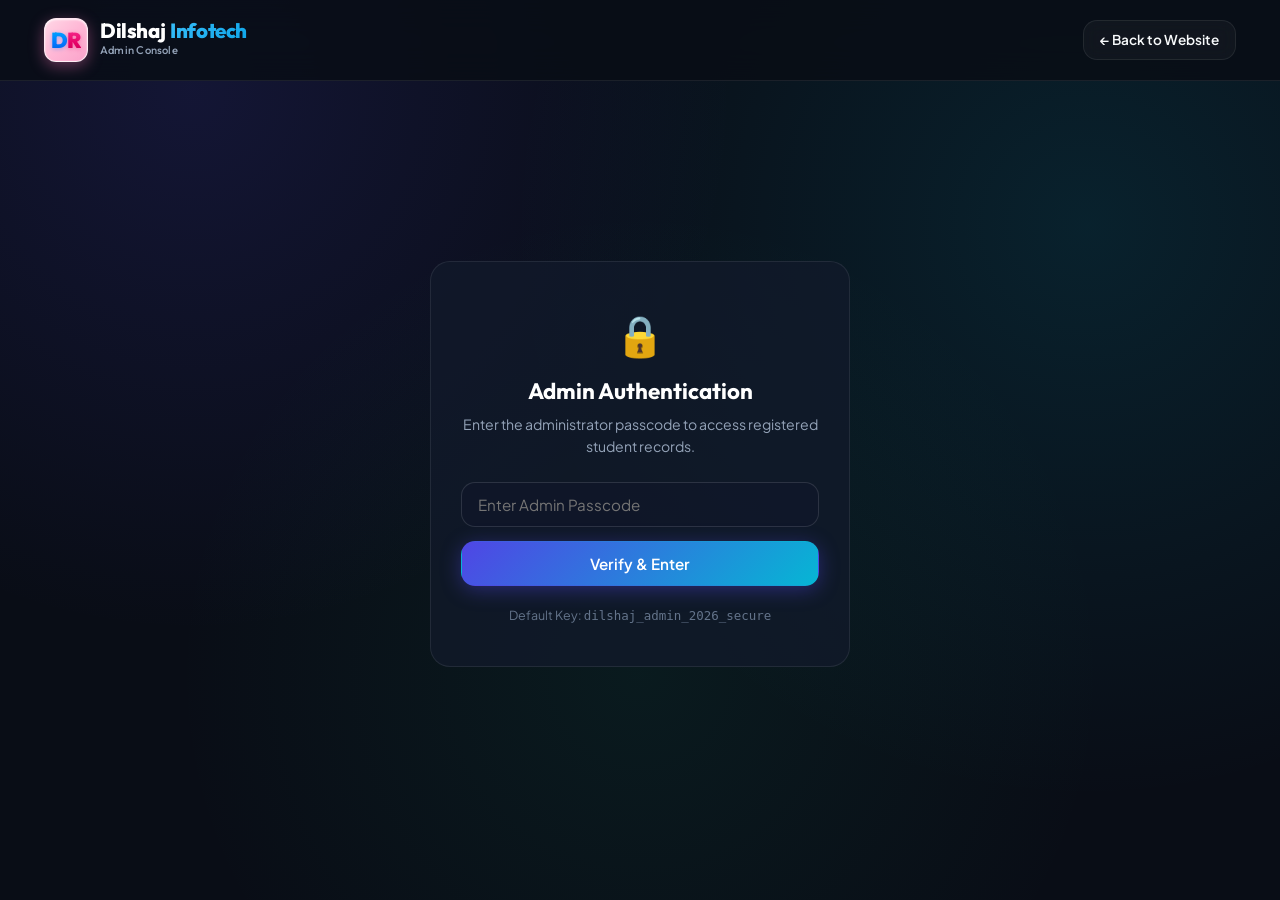
==== admin.html @ d4919361 "skill developmetn static pages" ====
<!DOCTYPE html>
<html lang="en">
<head>
  <meta charset="UTF-8">
  <meta name="viewport" content="width=device-width, initial-scale=1.0">
  <title>Admin Portal | Dilshaj Infotech Registrations</title>
  <link rel="icon" type="image/svg+xml" href="data:image/svg+xml,<svg xmlns='http://www.w3.org/2000/svg' viewBox='0 0 100 100'><defs><linearGradient id='bg' x1='0%' y1='0%' x2='100%' y2='100%'><stop offset='0%' stop-color='%23ffd8e6'/><stop offset='100%' stop-color='%23faa2ca'/></linearGradient><linearGradient id='dGrad' x1='0%' y1='0%' x2='0%' y2='100%'><stop offset='0%' stop-color='%2300c0ff'/><stop offset='100%' stop-color='%230052cc'/></linearGradient><linearGradient id='rGrad' x1='0%' y1='0%' x2='0%' y2='100%'><stop offset='0%' stop-color='%23ff409f'/><stop offset='100%' stop-color='%23b8004f'/></linearGradient></defs><rect width='100' height='100' rx='24' fill='url(%23bg)'/><text x='33%' y='68%' font-size='52' font-weight='900' font-family='sans-serif' fill='url(%23dGrad)' text-anchor='middle'>D</text><text x='69%' y='68%' font-size='52' font-weight='900' font-family='sans-serif' fill='url(%23rGrad)' text-anchor='middle'>R</text></svg>">
  <link rel="stylesheet" href="css/style.css">
  <style>
    .admin-container {
      padding: 100px 0 60px;
    }
    .admin-header {
      display: flex;
      justify-content: space-between;
      align-items: center;
      margin-bottom: 30px;
      flex-wrap: wrap;
      gap: 16px;
    }
    .stats-row {
      display: grid;
      grid-template-columns: repeat(auto-fit, minmax(220px, 1fr));
      gap: 20px;
      margin-bottom: 30px;
    }
    .filter-bar {
      background: var(--bg-card);
      border: 1px solid var(--border-subtle);
      border-radius: var(--radius-md);
      padding: 20px;
      margin-bottom: 24px;
      display: grid;
      grid-template-columns: 2fr 1fr 1fr 1fr auto;
      gap: 16px;
      align-items: center;
    }
    .table-card {
      background: var(--bg-card);
      border: 1px solid var(--border-subtle);
      border-radius: var(--radius-lg);
      overflow-x: auto;
    }
    .admin-table {
      width: 100%;
      border-collapse: collapse;
      text-align: left;
      font-size: 0.9rem;
    }
    .admin-table th, .admin-table td {
      padding: 14px 18px;
      border-bottom: 1px solid var(--border-subtle);
    }
    .admin-table th {
      background: rgba(15, 23, 42, 0.9);
      color: #94a3b8;
      font-weight: 600;
      text-transform: uppercase;
      font-size: 0.78rem;
      letter-spacing: 0.05em;
    }
    .admin-table tr:hover {
      background: rgba(255, 255, 255, 0.02);
    }
    .status-badge {
      display: inline-block;
      padding: 4px 10px;
      border-radius: 9999px;
      font-size: 0.75rem;
      font-weight: 700;
      text-transform: uppercase;
    }
    .status-badge.paid {
      background: rgba(16, 185, 129, 0.15);
      color: #10b981;
      border: 1px solid rgba(16, 185, 129, 0.3);
    }
    .status-badge.pending {
      background: rgba(245, 158, 11, 0.15);
      color: #f59e0b;
      border: 1px solid rgba(245, 158, 11, 0.3);
    }
    .action-btn {
      background: transparent;
      border: 1px solid var(--border-subtle);
      color: var(--text-muted);
      padding: 5px 12px;
      border-radius: var(--radius-sm);
      font-size: 0.8rem;
      cursor: pointer;
      transition: var(--transition);
    }
    .action-btn:hover {
      background: rgba(255, 255, 255, 0.1);
      color: white;
    }
    .auth-gate {
      max-width: 420px;
      margin: 80px auto;
      background: var(--bg-card);
      border: 1px solid var(--border-subtle);
      border-radius: var(--radius-lg);
      padding: 40px 30px;
      text-align: center;
      box-shadow: var(--shadow-card);
    }
    @media (max-width: 900px) {
      .filter-bar {
        grid-template-columns: 1fr;
      }
    }
  </style>
</head>
<body>

  <!-- Minimal Nav -->
  <header class="navbar" style="position: sticky;">
    <div class="container nav-container">
      <a href="index.html" class="brand-logo">
        <div class="logo-badge"><span class="d-letter">D</span><span class="r-letter">R</span></div>
        <div class="brand-text-wrap">
          <div class="brand-name">
            <span class="brand-dilshaj">Dilshaj</span>
            <span class="brand-infotech">Infotech</span>
          </div>
          <span class="brand-sub">Admin Console</span>
        </div>
      </a>
      <div class="nav-actions">
        <a href="index.html" class="btn btn-outline btn-sm">← Back to Website</a>
        <button id="logoutBtn" class="btn btn-outline btn-sm" style="display: none;">Logout</button>
      </div>
    </div>
  </header>

  <main class="container admin-container">
    <!-- Auth Gate Modal / Panel -->
    <div id="authGate" class="auth-gate">
      <div style="font-size: 2.5rem; margin-bottom: 12px;">🔒</div>
      <h2 style="font-size: 1.4rem; margin-bottom: 8px;">Admin Authentication</h2>
      <p style="font-size: 0.88rem; color: var(--text-muted); margin-bottom: 24px;">Enter the administrator passcode to access registered student records.</p>
      
      <form id="adminAuthForm" style="display: flex; flex-direction: column; gap: 14px;">
        <input type="password" id="adminPasscode" class="form-control" placeholder="Enter Admin Passcode" required autocomplete="current-password">
        <button type="submit" class="btn btn-primary" id="authSubmitBtn">Verify & Enter</button>
      </form>
      <div id="authError" style="color: #fb7185; font-size: 0.85rem; margin-top: 12px; display: none;"></div>
      <div style="margin-top: 20px; font-size: 0.78rem; color: var(--text-dim);">Default Key: <code>dilshaj_admin_2026_secure</code></div>
    </div>

    <!-- Admin Content Area -->
    <div id="adminContent" style="display: none;">
      <div class="admin-header">
        <div>
          <h1 style="font-size: 2rem;">Student Registrations</h1>
          <p style="color: var(--text-muted); font-size: 0.9rem;">Real-time view of registrations and payment statuses</p>
        </div>
        <div style="display: flex; gap: 12px; flex-wrap: wrap;">
          <button id="refreshBtn" class="btn btn-outline btn-sm">↻ Refresh Data</button>
          <button id="exportCsvBtn" class="btn btn-primary btn-sm">📥 Export to CSV</button>
        </div>
      </div>

      <!-- Stats Row -->
      <div class="stats-row">
        <div class="stat-card">
          <div class="stat-label">Total Registrations</div>
          <div class="stat-val" id="statTotalReg">0</div>
        </div>
        <div class="stat-card">
          <div class="stat-label">Total Collections</div>
          <div class="stat-val" id="statRevenue" style="color: #10b981;">₹0</div>
        </div>
        <div class="stat-card">
          <div class="stat-label">Completed Payments</div>
          <div class="stat-val" id="statPaidCount" style="color: #38bdf8;">0</div>
        </div>
        <div class="stat-card">
          <div class="stat-label">Pending Payments</div>
          <div class="stat-val" id="statPendingCount" style="color: #fbbf24;">0</div>
        </div>
      </div>

      <!-- Filters -->
      <div class="filter-bar">
        <input type="text" id="searchInput" class="form-control" placeholder="Search by name, email, mobile, or ID...">
        <select id="filterClass" class="form-control">
          <option value="All">All Classes</option>
          <option value="Class 6">Class 6</option>
          <option value="Class 7">Class 7</option>
          <option value="Class 8">Class 8</option>
          <option value="Class 9">Class 9</option>
          <option value="Class 10">Class 10</option>
          <option value="Intermediate 1st Year">Inter 1st Year</option>
          <option value="Intermediate 2nd Year">Inter 2nd Year</option>
        </select>
        <select id="filterPayment" class="form-control">
          <option value="All">All Payments</option>
          <option value="Completed">Completed</option>
          <option value="Pending">Pending</option>
        </select>
        <button id="applyFilterBtn" class="btn btn-outline btn-sm">Filter</button>
        <button id="resetFilterBtn" class="btn btn-outline btn-sm">Reset</button>
      </div>

      <!-- Registrations Table -->
      <div class="table-card">
        <table class="admin-table">
          <thead>
            <tr>
              <th>Reg ID</th>
              <th>Student Name</th>
              <th>Class</th>
              <th>Parent Name</th>
              <th>Mobile</th>
              <th>School / College</th>
              <th>District</th>
              <th>Status</th>
              <th>Actions</th>
            </tr>
          </thead>
          <tbody id="registrationsTbody">
            <tr>
              <td colspan="9" style="text-align: center; color: var(--text-dim); padding: 30px;">Loading registrations...</td>
            </tr>
          </tbody>
        </table>
      </div>
    </div>
  </main>

  <script>
    const ADMIN_PASSCODE = 'dilshaj_admin_2026_secure';
    const REG_STORAGE_KEY = 'dilshaj_registrations_store';

    // Seed sample records if storage is currently empty
    function ensureInitialData() {
      const existing = localStorage.getItem(REG_STORAGE_KEY);
      if (!existing || JSON.parse(existing).length === 0) {
        const seedData = [
          {
            registration_id: "DIP-2609-0101",
            student_name: "Aarav Sharma",
            parent_name: "Vikram Sharma",
            mobile: "9876543210",
            email: "aarav.sharma@example.com",
            student_class: "Class 10",
            school: "Delhi Public School",
            district: "Hyderabad",
            project_interest: "Web & App Development",
            registration_date: "2026-09-27",
            payment_status: "Completed",
            payment_amount: 499,
            payment_id: "PAY-DEMO-948172"
          },
          {
            registration_id: "DIP-2609-0102",
            student_name: "Ananya Reddy",
            parent_name: "Srinivas Reddy",
            mobile: "9849012345",
            email: "ananya.reddy@example.com",
            student_class: "Intermediate 2nd Year",
            school: "Sri Chaitanya Junior College",
            district: "Visakhapatnam",
            project_interest: "AI & Machine Learning",
            registration_date: "2026-09-27",
            payment_status: "Completed",
            payment_amount: 499,
            payment_id: "PAY-DEMO-449102"
          },
          {
            registration_id: "DIP-2609-0103",
            student_name: "Rohan Varma",
            parent_name: "Kishore Varma",
            mobile: "9123456789",
            email: "rohan.v@example.com",
            student_class: "Class 8",
            school: "Kendriya Vidyalaya",
            district: "Vijayawada",
            project_interest: "Robotics & IoT",
            registration_date: "2026-09-27",
            payment_status: "Pending",
            payment_amount: 499,
            payment_id: ""
          }
        ];
        localStorage.setItem(REG_STORAGE_KEY, JSON.stringify(seedData));
      }
    }

    function getLocalRegistrations() {
      try {
        const raw = localStorage.getItem(REG_STORAGE_KEY);
        return raw ? JSON.parse(raw) : [];
      } catch (e) {
        return [];
      }
    }

    function saveLocalRegistrations(list) {
      localStorage.setItem(REG_STORAGE_KEY, JSON.stringify(list));
    }

    let isAuthenticated = localStorage.getItem('dilshaj_admin_auth') === 'true';

    document.addEventListener('DOMContentLoaded', () => {
      ensureInitialData();

      if (isAuthenticated) {
        showAdminDashboard();
      }

      document.getElementById('adminAuthForm').addEventListener('submit', (e) => {
        e.preventDefault();
        const passcode = document.getElementById('adminPasscode').value.trim();
        const errorEl = document.getElementById('authError');
        errorEl.style.display = 'none';

        if (passcode === ADMIN_PASSCODE) {
          isAuthenticated = true;
          localStorage.setItem('dilshaj_admin_auth', 'true');
          showAdminDashboard();
        } else {
          errorEl.textContent = 'Invalid administrator passcode. Please try again.';
          errorEl.style.display = 'block';
        }
      });

      document.getElementById('logoutBtn').addEventListener('click', () => {
        localStorage.removeItem('dilshaj_admin_auth');
        isAuthenticated = false;
        location.reload();
      });

      document.getElementById('refreshBtn').addEventListener('click', loadData);
      document.getElementById('applyFilterBtn').addEventListener('click', loadData);
      document.getElementById('resetFilterBtn').addEventListener('click', () => {
        document.getElementById('searchInput').value = '';
        document.getElementById('filterClass').value = 'All';
        document.getElementById('filterPayment').value = 'All';
        loadData();
      });

      document.getElementById('exportCsvBtn').addEventListener('click', exportToCSV);
    });

    function showAdminDashboard() {
      document.getElementById('authGate').style.display = 'none';
      document.getElementById('adminContent').style.display = 'block';
      document.getElementById('logoutBtn').style.display = 'inline-flex';
      loadData();
    }

    function loadData() {
      const records = getLocalRegistrations();
      
      // Calculate stats
      const total = records.length;
      const paidList = records.filter(r => (r.payment_status || r.paymentStatus || '').toLowerCase() === 'completed' || (r.payment_status || r.paymentStatus || '').toLowerCase() === 'paid');
      const paidCount = paidList.length;
      const pendingCount = total - paidCount;
      const revenue = paidCount * 499;

      document.getElementById('statTotalReg').textContent = total;
      document.getElementById('statRevenue').textContent = `₹${revenue.toLocaleString()}`;
      document.getElementById('statPaidCount').textContent = paidCount;
      document.getElementById('statPendingCount').textContent = pendingCount;

      // Filter
      const search = document.getElementById('searchInput').value.trim().toLowerCase();
      const cls = document.getElementById('filterClass').value;
      const payment = document.getElementById('filterPayment').value;

      let filtered = records;

      if (search) {
        filtered = filtered.filter(r => 
          (r.student_name || r.studentName || '').toLowerCase().includes(search) ||
          (r.email || '').toLowerCase().includes(search) ||
          (r.mobile || '').includes(search) ||
          (r.registration_id || r.registrationId || '').toLowerCase().includes(search)
        );
      }

      if (cls !== 'All') {
        filtered = filtered.filter(r => (r.student_class || r.studentClass) === cls);
      }

      if (payment !== 'All') {
        filtered = filtered.filter(r => {
          const st = (r.payment_status || r.paymentStatus || 'Pending');
          return st.toLowerCase() === payment.toLowerCase();
        });
      }

      const tbody = document.getElementById('registrationsTbody');
      if (filtered.length === 0) {
        tbody.innerHTML = '<tr><td colspan="9" style="text-align: center; color: var(--text-dim); padding: 30px;">No registrations found matching criteria.</td></tr>';
        return;
      }

      tbody.innerHTML = filtered.map(r => {
        const id = r.registration_id || r.registrationId;
        const name = r.student_name || r.studentName;
        const stClass = r.student_class || r.studentClass;
        const parent = r.parent_name || r.parentName;
        const status = r.payment_status || r.paymentStatus || 'Pending';
        const isPaid = status.toLowerCase() === 'completed' || status.toLowerCase() === 'paid';

        return `
          <tr>
            <td><strong style="color: var(--secondary);">${id}</strong></td>
            <td><strong>${name}</strong><br><span style="color: var(--text-dim); font-size: 0.8rem;">${r.email}</span></td>
            <td>${stClass}</td>
            <td>${parent}</td>
            <td>${r.mobile}</td>
            <td>${r.school}</td>
            <td>${r.district}</td>
            <td>
              <span class="status-badge ${isPaid ? 'paid' : 'pending'}">
                ${status}
              </span>
            </td>
            <td>
              <button class="action-btn" onclick="togglePaymentStatus('${id}', '${status}')">
                ${isPaid ? 'Mark Pending' : 'Mark Paid'}
              </button>
            </td>
          </tr>
        `;
      }).join('');
    }

    window.togglePaymentStatus = function(regId, currentStatus) {
      const isCurrentlyPaid = currentStatus.toLowerCase() === 'completed' || currentStatus.toLowerCase() === 'paid';
      const newStatus = isCurrentlyPaid ? 'Pending' : 'Completed';
      
      const records = getLocalRegistrations();
      const item = records.find(r => (r.registration_id === regId || r.registrationId === regId));
      if (item) {
        item.payment_status = newStatus;
        item.paymentStatus = newStatus;
        if (newStatus === 'Completed') {
          item.payment_id = item.payment_id || 'PAY-ADMIN-MANUAL';
        }
        saveLocalRegistrations(records);
        loadData();
      }
    };

    function exportToCSV() {
      const records = getLocalRegistrations();
      if (records.length === 0) {
        alert('No registration records to export.');
        return;
      }

      const headers = [
        "Registration ID", "Student Name", "Parent Name", "Mobile", "Email",
        "Class", "School/College", "District", "Project Interest",
        "Registration Date", "Payment Status", "Amount (INR)", "Payment Ref"
      ];

      const rows = records.map(r => [
        `"${r.registration_id || r.registrationId || ''}"`,
        `"${r.student_name || r.studentName || ''}"`,
        `"${r.parent_name || r.parentName || ''}"`,
        `"${r.mobile || ''}"`,
        `"${r.email || ''}"`,
        `"${r.student_class || r.studentClass || ''}"`,
        `"${r.school || ''}"`,
        `"${r.district || ''}"`,
        `"${r.project_interest || r.projectInterest || ''}"`,
        `"${r.registration_date || r.registrationDate || ''}"`,
        `"${r.payment_status || r.paymentStatus || 'Pending'}"`,
        `"${r.payment_amount || r.fee || 499}"`,
        `"${r.payment_id || ''}"`
      ]);

      const csvContent = [headers.join(','), ...rows.map(e => e.join(','))].join('\n');
      const blob = new Blob([csvContent], { type: 'text/csv;charset=utf-8;' });
      const url = URL.createObjectURL(blob);
      const link = document.createElement('a');
      link.setAttribute('href', url);
      link.setAttribute('download', `dilshaj_registrations_${new Date().toISOString().slice(0, 10)}.csv`);
      document.body.appendChild(link);
      link.click();
      document.body.removeChild(link);
    }
  </script>
</body>
</html>
---- css/style.css ----
/* ===================================================================
   Dilshaj Infotech - Skill Development Program
   Master Design System & Stylesheet
   =================================================================== */

@import url('https://fonts.googleapis.com/css2?family=Plus+Jakarta+Sans:wght@300;400;500;600;700;800&family=Outfit:wght@400;500;600;700;800;900&display=swap');

:root {
  /* Brand Palette */
  --bg-dark: #090d16;
  --bg-card: rgba(18, 26, 43, 0.75);
  --bg-card-hover: rgba(26, 38, 64, 0.85);
  --bg-surface: #0f172a;
  --bg-elevated: #162035;
  
  --primary: #4f46e5;
  --primary-glow: rgba(79, 70, 229, 0.4);
  --primary-light: #818cf8;
  --secondary: #06b6d4;
  --secondary-glow: rgba(6, 182, 212, 0.35);
  
  --accent-gold: #f59e0b;
  --accent-gold-glow: rgba(245, 158, 11, 0.35);
  --accent-emerald: #10b981;
  --accent-rose: #f43f5e;
  
  --text-main: #f8fafc;
  --text-muted: #94a3b8;
  --text-dim: #64748b;
  
  --border-subtle: rgba(255, 255, 255, 0.08);
  --border-hover: rgba(99, 102, 241, 0.4);
  --border-active: rgba(6, 182, 212, 0.6);
  
  --gradient-brand: linear-gradient(135deg, #4f46e5 0%, #06b6d4 100%);
  --gradient-gold: linear-gradient(135deg, #f59e0b 0%, #d97706 100%);
  --gradient-emerald: linear-gradient(135deg, #10b981 0%, #059669 100%);
  --gradient-text: linear-gradient(135deg, #ffffff 20%, #94a3b8 100%);
  --gradient-heading: linear-gradient(135deg, #ffffff 0%, #a5b4fc 50%, #38bdf8 100%);
  
  --shadow-sm: 0 2px 8px rgba(0, 0, 0, 0.3);
  --shadow-md: 0 10px 30px -10px rgba(0, 0, 0, 0.5);
  --shadow-glow: 0 0 35px -5px var(--primary-glow);
  --shadow-gold-glow: 0 0 40px -5px var(--accent-gold-glow);
  
  --radius-sm: 8px;
  --radius-md: 14px;
  --radius-lg: 20px;
  --radius-full: 9999px;
  
  --font-body: 'Plus Jakarta Sans', system-ui, -apple-system, sans-serif;
  --font-heading: 'Outfit', sans-serif;
  
  --container-max: 1240px;
  --transition: all 0.25s cubic-bezier(0.16, 1, 0.3, 1);
}

/* Reset & Base */
*, *::before, *::after {
  box-sizing: border-box;
  margin: 0;
  padding: 0;
}

html {
  scroll-behavior: smooth;
  color-scheme: dark;
}

body {
  background-color: var(--bg-dark);
  color: var(--text-main);
  font-family: var(--font-body);
  line-height: 1.6;
  overflow-x: hidden;
  background-image: 
    radial-gradient(circle at 15% 10%, rgba(79, 70, 229, 0.15) 0%, transparent 40%),
    radial-gradient(circle at 85% 25%, rgba(6, 182, 212, 0.12) 0%, transparent 45%),
    radial-gradient(circle at 50% 75%, rgba(16, 185, 129, 0.08) 0%, transparent 50%);
  background-attachment: fixed;
}

.container {
  width: 100%;
  max-width: var(--container-max);
  margin: 0 auto;
  padding: 0 24px;
}

/* Typography */
h1, h2, h3, h4, h5, h6 {
  font-family: var(--font-heading);
  font-weight: 700;
  line-height: 1.2;
  color: #ffffff;
}

.gradient-text {
  background: var(--gradient-heading);
  -webkit-background-clip: text;
  -webkit-text-fill-color: transparent;
  display: inline-block;
}

.gold-gradient-text {
  background: linear-gradient(135deg, #fcd34d 0%, #f59e0b 50%, #d97706 100%);
  -webkit-background-clip: text;
  -webkit-text-fill-color: transparent;
  display: inline-block;
}

p {
  color: var(--text-muted);
}

a {
  color: inherit;
  text-decoration: none;
}

/* Header & Navbar */
.navbar {
  position: fixed;
  top: 0;
  left: 0;
  width: 100%;
  z-index: 1000;
  background: rgba(9, 13, 22, 0.85);
  backdrop-filter: blur(16px);
  -webkit-backdrop-filter: blur(16px);
  border-bottom: 1px solid var(--border-subtle);
  transition: var(--transition);
}

.navbar.scrolled {
  background: rgba(9, 13, 22, 0.95);
  box-shadow: 0 10px 30px rgba(0, 0, 0, 0.4);
}

.nav-container {
  display: flex;
  align-items: center;
  justify-content: space-between;
  height: 80px;
}

.brand-logo {
  display: flex;
  align-items: center;
  gap: 12px;
  font-family: var(--font-heading);
  font-size: 1.35rem;
  font-weight: 800;
  letter-spacing: -0.02em;
}

.logo-badge {
  width: 44px;
  height: 44px;
  background: linear-gradient(135deg, #ffd8e6 0%, #ffb8d6 50%, #faa2ca 100%);
  border-radius: 12px;
  display: inline-flex;
  align-items: center;
  justify-content: center;
  font-family: var(--font-heading), sans-serif;
  font-size: 1.35rem;
  font-weight: 900;
  letter-spacing: -0.04em;
  box-shadow: 0 4px 15px rgba(244, 114, 182, 0.4), inset 0 1px 2px rgba(255, 255, 255, 0.8);
  border: 1px solid rgba(255, 255, 255, 0.7);
  user-select: none;
  flex-shrink: 0;
  transition: transform 0.2s ease, box-shadow 0.2s ease;
}

.brand-logo:hover .logo-badge {
  transform: scale(1.05);
  box-shadow: 0 6px 20px rgba(244, 114, 182, 0.55), inset 0 1px 2px rgba(255, 255, 255, 0.9);
}

.logo-badge .d-letter {
  background: linear-gradient(180deg, #00c0ff 0%, #0077ff 60%, #0052cc 100%);
  -webkit-background-clip: text;
  -webkit-text-fill-color: transparent;
  filter: drop-shadow(0 1px 2px rgba(0, 119, 255, 0.35));
}

.logo-badge .r-letter {
  background: linear-gradient(180deg, #ff409f 0%, #e60067 60%, #b8004f 100%);
  -webkit-background-clip: text;
  -webkit-text-fill-color: transparent;
  filter: drop-shadow(0 1px 2px rgba(230, 0, 103, 0.35));
  margin-left: -1px;
}

.brand-text-wrap {
  display: flex;
  flex-direction: column;
}

.brand-name {
  display: inline-flex;
  align-items: baseline;
  gap: 5px;
  font-size: 1.28rem;
  font-weight: 800;
  line-height: 1.1;
  letter-spacing: -0.02em;
}

.brand-name .brand-dilshaj {
  color: #ffffff;
  font-weight: 800;
}

.brand-name .brand-infotech {
  background: linear-gradient(135deg, #38bdf8 0%, #0ea5e9 100%);
  -webkit-background-clip: text;
  -webkit-text-fill-color: transparent;
  font-weight: 800;
}

.brand-sub {
  font-size: 0.70rem;
  color: #94a3b8;
  font-weight: 500;
  letter-spacing: 0.02em;
}

.nav-links {
  display: flex;
  align-items: center;
  gap: 28px;
  list-style: none;
}

.nav-link {
  font-size: 0.94rem;
  font-weight: 500;
  color: var(--text-muted);
  transition: var(--transition);
  position: relative;
}

.nav-link:hover, .nav-link.active {
  color: #ffffff;
}

.nav-link::after {
  content: '';
  position: absolute;
  bottom: -4px;
  left: 0;
  width: 0%;
  height: 2px;
  background: var(--gradient-brand);
  transition: var(--transition);
  border-radius: 2px;
}

.nav-link:hover::after {
  width: 100%;
}

.nav-actions {
  display: flex;
  align-items: center;
  gap: 16px;
}

/* Buttons */
.btn {
  display: inline-flex;
  align-items: center;
  justify-content: center;
  gap: 10px;
  padding: 12px 24px;
  font-family: var(--font-body);
  font-size: 0.95rem;
  font-weight: 600;
  border-radius: var(--radius-md);
  border: 1px solid transparent;
  cursor: pointer;
  transition: var(--transition);
  text-align: center;
  position: relative;
  overflow: hidden;
}

.btn-primary {
  background: var(--gradient-brand);
  color: #ffffff;
  box-shadow: 0 4px 20px var(--primary-glow);
}

.btn-primary:hover {
  transform: translateY(-2px);
  box-shadow: 0 8px 25px rgba(79, 70, 229, 0.6);
}

.btn-primary:active {
  transform: translateY(0);
}

.btn-gold {
  background: var(--gradient-gold);
  color: #1e1b4b;
  font-weight: 700;
  box-shadow: 0 4px 20px var(--accent-gold-glow);
}

.btn-gold:hover {
  transform: translateY(-2px);
  box-shadow: 0 8px 25px rgba(245, 158, 11, 0.6);
}

.btn-outline {
  background: rgba(255, 255, 255, 0.04);
  border: 1px solid var(--border-subtle);
  color: var(--text-main);
  backdrop-filter: blur(8px);
}

.btn-outline:hover {
  background: rgba(255, 255, 255, 0.08);
  border-color: var(--primary-light);
  color: #ffffff;
}

.btn-sm {
  padding: 8px 16px;
  font-size: 0.85rem;
}

.btn-lg {
  padding: 16px 32px;
  font-size: 1.05rem;
  border-radius: var(--radius-md);
}

.pulse-glow {
  animation: pulse-glow-anim 2.5s infinite;
}

@keyframes pulse-glow-anim {
  0% { box-shadow: 0 0 0 0 rgba(79, 70, 229, 0.6); }
  70% { box-shadow: 0 0 0 14px rgba(79, 70, 229, 0); }
  100% { box-shadow: 0 0 0 0 rgba(79, 70, 229, 0); }
}

/* Mobile Toggle */
.mobile-toggle {
  display: none;
  background: none;
  border: none;
  color: var(--text-main);
  font-size: 1.6rem;
  cursor: pointer;
  padding: 4px;
}

/* Hero Section */
.hero-section {
  padding: 160px 0 90px;
  position: relative;
  overflow: hidden;
}

.hero-badge-wrap {
  display: inline-flex;
  align-items: center;
  gap: 8px;
  background: rgba(79, 70, 229, 0.12);
  border: 1px solid rgba(79, 70, 229, 0.35);
  padding: 6px 16px;
  border-radius: var(--radius-full);
  font-size: 0.85rem;
  font-weight: 600;
  color: var(--primary-light);
  margin-bottom: 24px;
  backdrop-filter: blur(10px);
}

.badge-dot {
  width: 8px;
  height: 8px;
  background: #10b981;
  border-radius: 50%;
  display: inline-block;
  box-shadow: 0 0 8px #10b981;
}

.hero-title {
  font-size: clamp(2.5rem, 5vw, 4.2rem);
  font-weight: 900;
  letter-spacing: -0.03em;
  margin-bottom: 20px;
  line-height: 1.1;
}

.hero-subtitle {
  font-size: clamp(1.05rem, 2vw, 1.25rem);
  color: var(--text-muted);
  max-width: 760px;
  margin-bottom: 36px;
  line-height: 1.7;
}

.hero-cta-group {
  display: flex;
  flex-wrap: wrap;
  gap: 16px;
  margin-bottom: 50px;
}

.hero-highlights-grid {
  display: grid;
  grid-template-columns: repeat(auto-fit, minmax(200px, 1fr));
  gap: 16px;
  margin-top: 40px;
}

.hero-stat-card {
  background: var(--bg-card);
  border: 1px solid var(--border-subtle);
  border-radius: var(--radius-md);
  padding: 20px;
  backdrop-filter: blur(12px);
  transition: var(--transition);
  position: relative;
  overflow: hidden;
}

.hero-stat-card::before {
  content: '';
  position: absolute;
  top: 0;
  left: 0;
  width: 4px;
  height: 100%;
  background: var(--gradient-brand);
  opacity: 0;
  transition: var(--transition);
}

.hero-stat-card:hover {
  transform: translateY(-4px);
  border-color: var(--border-hover);
  background: var(--bg-card-hover);
}

.hero-stat-card:hover::before {
  opacity: 1;
}

.stat-icon {
  font-size: 1.8rem;
  margin-bottom: 8px;
  display: inline-block;
}

.stat-value {
  font-size: 1.5rem;
  font-weight: 800;
  color: #ffffff;
  margin-bottom: 4px;
  font-family: var(--font-heading);
}

.stat-label {
  font-size: 0.85rem;
  color: var(--text-muted);
  font-weight: 500;
}

/* Section Common Styles */
.section {
  padding: 100px 0;
  position: relative;
}

.section-header {
  text-align: center;
  max-width: 720px;
  margin: 0 auto 60px;
}

.section-tag {
  display: inline-block;
  font-size: 0.82rem;
  font-weight: 700;
  letter-spacing: 0.08em;
  text-transform: uppercase;
  color: var(--secondary);
  background: rgba(6, 182, 212, 0.1);
  border: 1px solid rgba(6, 182, 212, 0.25);
  padding: 4px 14px;
  border-radius: var(--radius-full);
  margin-bottom: 14px;
}

.section-title {
  font-size: clamp(2rem, 3.5vw, 2.8rem);
  letter-spacing: -0.02em;
  margin-bottom: 16px;
}

.section-desc {
  font-size: 1.05rem;
  color: var(--text-muted);
}

/* Glass Cards & Grid Layouts */
.glass-card {
  background: var(--bg-card);
  border: 1px solid var(--border-subtle);
  border-radius: var(--radius-lg);
  padding: 32px;
  backdrop-filter: blur(16px);
  transition: var(--transition);
}

.glass-card:hover {
  border-color: var(--border-hover);
  box-shadow: var(--shadow-md);
  transform: translateY(-3px);
}

/* Program Overview Grid */
.overview-grid {
  display: grid;
  grid-template-columns: repeat(auto-fit, minmax(270px, 1fr));
  gap: 24px;
}

.overview-card {
  background: var(--bg-card);
  border: 1px solid var(--border-subtle);
  border-radius: var(--radius-lg);
  padding: 28px;
  display: flex;
  flex-direction: column;
  gap: 16px;
  transition: var(--transition);
}

.overview-card:hover {
  border-color: var(--border-hover);
  background: var(--bg-card-hover);
  transform: translateY(-4px);
}

.card-icon-box {
  width: 54px;
  height: 54px;
  border-radius: var(--radius-md);
  display: flex;
  align-items: center;
  justify-content: center;
  font-size: 1.6rem;
  background: rgba(79, 70, 229, 0.15);
  border: 1px solid rgba(79, 70, 229, 0.3);
  color: var(--primary-light);
}

.card-icon-box.gold {
  background: rgba(245, 158, 11, 0.15);
  border-color: rgba(245, 158, 11, 0.3);
  color: var(--accent-gold);
}

.card-icon-box.cyan {
  background: rgba(6, 182, 212, 0.15);
  border-color: rgba(6, 182, 212, 0.3);
  color: var(--secondary);
}

.card-icon-box.emerald {
  background: rgba(16, 185, 129, 0.15);
  border-color: rgba(16, 185, 129, 0.3);
  color: var(--accent-emerald);
}

.overview-title {
  font-size: 1.25rem;
  font-weight: 700;
}

.overview-detail {
  font-size: 0.95rem;
  color: var(--text-muted);
}

/* Modules & Curriculum Grid */
.modules-grid {
  display: grid;
  grid-template-columns: repeat(auto-fit, minmax(320px, 1fr));
  gap: 24px;
}

.module-card {
  background: var(--bg-card);
  border: 1px solid var(--border-subtle);
  border-radius: var(--radius-lg);
  padding: 30px;
  transition: var(--transition);
  position: relative;
  overflow: hidden;
}

.module-card:hover {
  border-color: var(--border-hover);
  background: var(--bg-card-hover);
  transform: translateY(-4px);
}

.module-header {
  display: flex;
  align-items: center;
  justify-content: space-between;
  margin-bottom: 18px;
}

.module-tag {
  font-size: 0.75rem;
  font-weight: 700;
  text-transform: uppercase;
  letter-spacing: 0.05em;
  padding: 4px 10px;
  border-radius: var(--radius-full);
  background: rgba(79, 70, 229, 0.15);
  color: var(--primary-light);
  border: 1px solid rgba(79, 70, 229, 0.25);
}

.module-num {
  font-family: var(--font-heading);
  font-weight: 800;
  font-size: 1.4rem;
  color: rgba(255, 255, 255, 0.25);
}

.module-title {
  font-size: 1.2rem;
  margin-bottom: 12px;
}

.module-list {
  list-style: none;
  display: flex;
  flex-direction: column;
  gap: 10px;
  margin-top: 14px;
}

.module-list li {
  display: flex;
  align-items: flex-start;
  gap: 10px;
  font-size: 0.9rem;
  color: var(--text-muted);
}

.module-list li span.check {
  color: var(--accent-emerald);
  font-weight: bold;
}

/* Roadmap Timeline (10-Day & 25-Day Journeys) */
.timeline-tabs {
  display: flex;
  justify-content: center;
  gap: 12px;
  margin-bottom: 40px;
}

.tab-btn {
  padding: 12px 26px;
  border-radius: var(--radius-full);
  font-size: 0.95rem;
  font-weight: 600;
  background: rgba(255, 255, 255, 0.04);
  border: 1px solid var(--border-subtle);
  color: var(--text-muted);
  cursor: pointer;
  transition: var(--transition);
}

.tab-btn.active {
  background: var(--gradient-brand);
  color: #ffffff;
  border-color: transparent;
  box-shadow: 0 4px 20px var(--primary-glow);
}

.timeline-view {
  display: none;
}

.timeline-view.active {
  display: block;
  animation: fadeIn 0.4s ease;
}

@keyframes fadeIn {
  from { opacity: 0; transform: translateY(8px); }
  to { opacity: 1; transform: translateY(0); }
}

.timeline-grid {
  display: grid;
  grid-template-columns: repeat(auto-fit, minmax(260px, 1fr));
  gap: 20px;
}

.timeline-card {
  background: var(--bg-card);
  border: 1px solid var(--border-subtle);
  border-radius: var(--radius-md);
  padding: 24px;
  position: relative;
  transition: var(--transition);
}

.timeline-card:hover {
  border-color: var(--secondary);
  background: var(--bg-card-hover);
  transform: translateY(-3px);
}

.timeline-day-pill {
  display: inline-block;
  font-size: 0.75rem;
  font-weight: 700;
  color: var(--secondary);
  background: rgba(6, 182, 212, 0.12);
  border: 1px solid rgba(6, 182, 212, 0.25);
  padding: 3px 10px;
  border-radius: var(--radius-full);
  margin-bottom: 12px;
}

.timeline-card h4 {
  font-size: 1.1rem;
  margin-bottom: 8px;
}

.timeline-card p {
  font-size: 0.88rem;
  line-height: 1.5;
}

/* Prize Section */
.prize-banner {
  background: linear-gradient(135deg, rgba(245, 158, 11, 0.12) 0%, rgba(79, 70, 229, 0.12) 100%);
  border: 1px solid rgba(245, 158, 11, 0.3);
  border-radius: var(--radius-lg);
  padding: 40px;
  text-align: center;
  margin-bottom: 40px;
  box-shadow: var(--shadow-gold-glow);
}

.prize-banner-title {
  font-size: 1.1rem;
  text-transform: uppercase;
  letter-spacing: 0.1em;
  color: var(--accent-gold);
  margin-bottom: 8px;
}

.prize-banner-amount {
  font-size: clamp(3rem, 6vw, 4.5rem);
  font-weight: 900;
  line-height: 1;
  font-family: var(--font-heading);
}

.prizes-grid {
  display: grid;
  grid-template-columns: repeat(3, 1fr);
  gap: 24px;
  align-items: stretch;
}

.prize-card {
  background: var(--bg-card);
  border: 1px solid var(--border-subtle);
  border-radius: var(--radius-lg);
  padding: 36px 28px;
  text-align: center;
  display: flex;
  flex-direction: column;
  justify-content: space-between;
  transition: var(--transition);
  position: relative;
  overflow: hidden;
}

.prize-card.winner {
  border-color: rgba(245, 158, 11, 0.5);
  background: linear-gradient(180deg, rgba(245, 158, 11, 0.1) 0%, rgba(18, 26, 43, 0.9) 100%);
  transform: scale(1.04);
  box-shadow: 0 15px 40px -10px rgba(245, 158, 11, 0.3);
  z-index: 2;
}

.prize-card:hover {
  transform: translateY(-6px);
  border-color: var(--primary-light);
}

.prize-card.winner:hover {
  transform: scale(1.06) translateY(-4px);
}

.prize-badge {
  position: absolute;
  top: 14px;
  right: 14px;
  background: var(--gradient-gold);
  color: #1e1b4b;
  font-size: 0.72rem;
  font-weight: 800;
  padding: 4px 10px;
  border-radius: var(--radius-full);
}

.prize-trophy {
  font-size: 3.5rem;
  margin-bottom: 16px;
  display: inline-block;
}

.prize-rank {
  font-size: 1.15rem;
  font-weight: 700;
  color: var(--text-muted);
  margin-bottom: 6px;
}

.prize-amount {
  font-size: 2.3rem;
  font-weight: 800;
  color: #ffffff;
  margin-bottom: 16px;
  font-family: var(--font-heading);
}

.prize-perks {
  list-style: none;
  display: flex;
  flex-direction: column;
  gap: 10px;
  text-align: left;
  font-size: 0.88rem;
  color: var(--text-muted);
  margin-top: 16px;
  padding-top: 16px;
  border-top: 1px solid var(--border-subtle);
}

.prize-perks li {
  display: flex;
  align-items: center;
  gap: 8px;
}

/* Evaluation Criteria */
.eval-grid {
  display: grid;
  grid-template-columns: repeat(auto-fit, minmax(220px, 1fr));
  gap: 20px;
}

.eval-card {
  background: var(--bg-card);
  border: 1px solid var(--border-subtle);
  border-radius: var(--radius-md);
  padding: 24px;
  text-align: center;
  transition: var(--transition);
}

.eval-card:hover {
  border-color: var(--border-hover);
  background: var(--bg-card-hover);
}

.eval-weight {
  font-size: 2rem;
  font-weight: 900;
  color: var(--secondary);
  font-family: var(--font-heading);
  margin-bottom: 6px;
}

.eval-title {
  font-size: 1.05rem;
  margin-bottom: 6px;
}

.eval-desc {
  font-size: 0.85rem;
  color: var(--text-muted);
}

/* FAQ Accordion */
.faq-list {
  max-width: 800px;
  margin: 0 auto;
  display: flex;
  flex-direction: column;
  gap: 14px;
}

.faq-item {
  background: var(--bg-card);
  border: 1px solid var(--border-subtle);
  border-radius: var(--radius-md);
  overflow: hidden;
  transition: var(--transition);
}

.faq-item.active {
  border-color: var(--border-hover);
  background: var(--bg-card-hover);
}

.faq-question {
  width: 100%;
  padding: 20px 24px;
  background: none;
  border: none;
  text-align: left;
  display: flex;
  align-items: center;
  justify-content: space-between;
  gap: 16px;
  font-family: var(--font-heading);
  font-size: 1.08rem;
  font-weight: 600;
  color: #ffffff;
  cursor: pointer;
}

.faq-icon {
  width: 28px;
  height: 28px;
  border-radius: 50%;
  background: rgba(255, 255, 255, 0.06);
  display: flex;
  align-items: center;
  justify-content: center;
  font-size: 1.1rem;
  transition: var(--transition);
  flex-shrink: 0;
}

.faq-item.active .faq-icon {
  background: var(--primary);
  transform: rotate(45deg);
}

.faq-answer {
  max-height: 0;
  overflow: hidden;
  transition: max-height 0.35s ease, padding 0.35s ease;
  padding: 0 24px;
  color: var(--text-muted);
  font-size: 0.95rem;
  line-height: 1.65;
}

.faq-item.active .faq-answer {
  max-height: 300px;
  padding: 0 24px 20px;
}

/* Registration CTA Section & Form */
.registration-cta-box {
  background: linear-gradient(135deg, rgba(79, 70, 229, 0.2) 0%, rgba(6, 182, 212, 0.15) 100%);
  border: 1px solid rgba(99, 102, 241, 0.35);
  border-radius: var(--radius-lg);
  padding: 60px 40px;
  position: relative;
  overflow: hidden;
  box-shadow: var(--shadow-glow);
}

.reg-form-wrap {
  background: var(--bg-surface);
  border: 1px solid var(--border-subtle);
  border-radius: var(--radius-lg);
  padding: 40px;
  max-width: 780px;
  margin: 40px auto 0;
  box-shadow: 0 20px 50px rgba(0, 0, 0, 0.6);
}

.form-title {
  font-size: 1.6rem;
  margin-bottom: 8px;
  text-align: center;
}

.form-subtitle {
  text-align: center;
  font-size: 0.95rem;
  margin-bottom: 28px;
}

.form-grid {
  display: grid;
  grid-template-columns: repeat(2, 1fr);
  gap: 20px;
}

.form-group {
  display: flex;
  flex-direction: column;
  gap: 6px;
}

.form-group.full-width {
  grid-column: span 2;
}

.form-label {
  font-size: 0.85rem;
  font-weight: 600;
  color: #cbd5e1;
}

.form-label span.req {
  color: var(--accent-rose);
}

.form-control {
  width: 100%;
  padding: 12px 16px;
  background: rgba(15, 23, 42, 0.8);
  border: 1px solid rgba(255, 255, 255, 0.12);
  border-radius: var(--radius-md);
  color: #ffffff;
  font-family: var(--font-body);
  font-size: 0.95rem;
  transition: var(--transition);
}

.form-control:focus {
  outline: none;
  border-color: var(--primary-light);
  box-shadow: 0 0 0 3px rgba(79, 70, 229, 0.25);
  background: rgba(15, 23, 42, 1);
}

.form-control.error {
  border-color: var(--accent-rose);
  box-shadow: 0 0 0 2px rgba(244, 63, 94, 0.2);
}

.field-error {
  font-size: 0.78rem;
  color: #fb7185;
  display: none;
}

.field-error.visible {
  display: block;
}

.fee-summary-box {
  background: rgba(79, 70, 229, 0.08);
  border: 1px dashed rgba(99, 102, 241, 0.4);
  border-radius: var(--radius-md);
  padding: 16px 20px;
  display: flex;
  align-items: center;
  justify-content: space-between;
  margin-top: 10px;
}

.fee-label {
  font-size: 0.92rem;
  font-weight: 600;
  color: #e2e8f0;
}

.fee-amount {
  font-size: 1.4rem;
  font-weight: 800;
  color: var(--accent-gold);
  font-family: var(--font-heading);
}

.form-submit-btn {
  width: 100%;
  margin-top: 10px;
}

/* Modal Popup */
.modal-overlay {
  position: fixed;
  top: 0;
  left: 0;
  width: 100%;
  height: 100%;
  background: rgba(0, 0, 0, 0.8);
  backdrop-filter: blur(8px);
  z-index: 2000;
  display: none;
  align-items: center;
  justify-content: center;
  padding: 20px;
}

.modal-overlay.active {
  display: flex;
}

.modal-content {
  background: var(--bg-surface);
  border: 1px solid var(--border-subtle);
  border-radius: var(--radius-lg);
  width: 100%;
  max-width: 540px;
  padding: 32px;
  position: relative;
  animation: modalScale 0.3s cubic-bezier(0.16, 1, 0.3, 1);
  box-shadow: 0 25px 60px rgba(0, 0, 0, 0.8);
  max-height: 90vh;
  overflow-y: auto;
}

@keyframes modalScale {
  from { opacity: 0; transform: scale(0.92); }
  to { opacity: 1; transform: scale(1); }
}

.modal-close {
  position: absolute;
  top: 16px;
  right: 16px;
  background: none;
  border: none;
  color: var(--text-muted);
  font-size: 1.5rem;
  cursor: pointer;
  width: 32px;
  height: 32px;
  border-radius: 50%;
  display: flex;
  align-items: center;
  justify-content: center;
  transition: var(--transition);
}

.modal-close:hover {
  background: rgba(255, 255, 255, 0.1);
  color: #ffffff;
}

.status-badge {
  display: inline-flex;
  align-items: center;
  gap: 6px;
  padding: 4px 10px;
  border-radius: var(--radius-full);
  font-size: 0.75rem;
  font-weight: 700;
}

.status-badge.pending {
  background: rgba(245, 158, 11, 0.15);
  color: var(--accent-gold);
  border: 1px solid rgba(245, 158, 11, 0.3);
}

.status-badge.paid {
  background: rgba(16, 185, 129, 0.15);
  color: var(--accent-emerald);
  border: 1px solid rgba(16, 185, 129, 0.3);
}

/* Footer */
.footer {
  background: #060910;
  border-top: 1px solid var(--border-subtle);
  padding: 80px 0 30px;
}

.footer-grid {
  display: grid;
  grid-template-columns: 2fr 1fr 1fr 1.5fr;
  gap: 40px;
  margin-bottom: 60px;
}

.footer-col h4 {
  font-size: 1.1rem;
  margin-bottom: 20px;
  color: #ffffff;
}

.footer-links {
  list-style: none;
  display: flex;
  flex-direction: column;
  gap: 12px;
}

.footer-links a {
  color: var(--text-muted);
  font-size: 0.92rem;
  transition: var(--transition);
}

.footer-links a:hover {
  color: var(--secondary);
  padding-left: 4px;
}

.footer-contact-item {
  display: flex;
  align-items: flex-start;
  gap: 10px;
  color: var(--text-muted);
  font-size: 0.92rem;
  margin-bottom: 12px;
}

.footer-bottom {
  border-top: 1px solid var(--border-subtle);
  padding-top: 24px;
  display: flex;
  align-items: center;
  justify-content: space-between;
  font-size: 0.85rem;
  color: var(--text-dim);
}

/* Responsive Media Queries */
@media (max-width: 1024px) {
  .prizes-grid {
    grid-template-columns: 1fr;
    max-width: 480px;
    margin: 0 auto;
  }
  .prize-card.winner {
    transform: none;
  }
  .prize-card.winner:hover {
    transform: translateY(-4px);
  }
  .footer-grid {
    grid-template-columns: 1fr 1fr;
  }
}

@media (max-width: 768px) {
  .nav-links, .nav-actions {
    display: none;
  }
  .mobile-toggle {
    display: block;
  }
  .nav-container {
    height: 70px;
  }
  .hero-section {
    padding: 120px 0 60px;
  }
  .form-grid {
    grid-template-columns: 1fr;
  }
  .form-group.full-width {
    grid-column: span 1;
  }
  .reg-form-wrap {
    padding: 24px;
  }
  .footer-grid {
    grid-template-columns: 1fr;
  }
  .footer-bottom {
    flex-direction: column;
    gap: 12px;
    text-align: center;
  }
}

/* Mobile Slide-in Menu */
.mobile-drawer {
  position: fixed;
  top: 70px;
  left: 0;
  width: 100%;
  height: calc(100vh - 70px);
  background: rgba(9, 13, 22, 0.98);
  backdrop-filter: blur(20px);
  z-index: 999;
  padding: 30px 24px;
  display: flex;
  flex-direction: column;
  gap: 20px;
  transform: translateX(-100%);
  transition: transform 0.3s cubic-bezier(0.16, 1, 0.3, 1);
}

.mobile-drawer.open {
  transform: translateX(0);
}

.mobile-nav-link {
  font-size: 1.15rem;
  font-weight: 600;
  color: #e2e8f0;
  padding: 12px 0;
  border-bottom: 1px solid var(--border-subtle);
}

.mobile-nav-link:hover {
  color: var(--secondary);
}
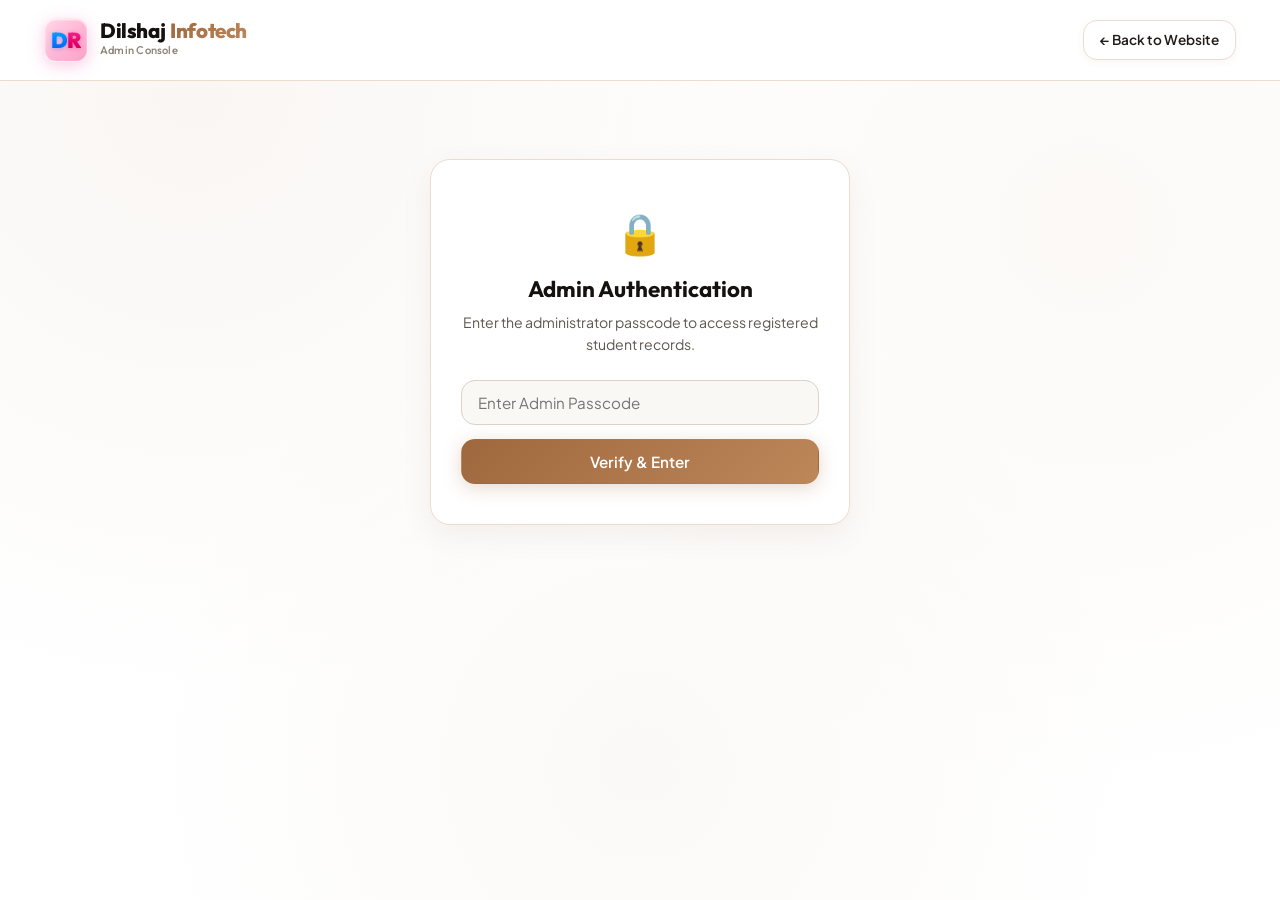
==== commit b1464ed6: "feat: initialize full-stack skill development application with Python backend and custom stylesheet" ====
--- a/admin.html
+++ b/admin.html
@@ -4,11 +4,15 @@
   <meta charset="UTF-8">
   <meta name="viewport" content="width=device-width, initial-scale=1.0">
   <title>Admin Portal | Dilshaj Infotech Registrations</title>
-  <link rel="icon" type="image/svg+xml" href="data:image/svg+xml,<svg xmlns='http://www.w3.org/2000/svg' viewBox='0 0 100 100'><defs><linearGradient id='bg' x1='0%' y1='0%' x2='100%' y2='100%'><stop offset='0%' stop-color='%23ffd8e6'/><stop offset='100%' stop-color='%23faa2ca'/></linearGradient><linearGradient id='dGrad' x1='0%' y1='0%' x2='0%' y2='100%'><stop offset='0%' stop-color='%2300c0ff'/><stop offset='100%' stop-color='%230052cc'/></linearGradient><linearGradient id='rGrad' x1='0%' y1='0%' x2='0%' y2='100%'><stop offset='0%' stop-color='%23ff409f'/><stop offset='100%' stop-color='%23b8004f'/></linearGradient></defs><rect width='100' height='100' rx='24' fill='url(%23bg)'/><text x='33%' y='68%' font-size='52' font-weight='900' font-family='sans-serif' fill='url(%23dGrad)' text-anchor='middle'>D</text><text x='69%' y='68%' font-size='52' font-weight='900' font-family='sans-serif' fill='url(%23rGrad)' text-anchor='middle'>R</text></svg>">
+  <link rel="icon" type="image/svg+xml" href="data:image/svg+xml,<svg xmlns='http://www.w3.org/2000/svg' viewBox='0 0 100 100'><defs><linearGradient id='bg' x1='0%' y1='0%' x2='100%' y2='100%'><stop offset='0%' stop-color='%23ffd8e6'/><stop offset='100%' stop-color='%23faa2ca'/></linearGradient><linearGradient id='dGrad' x1='0%' y1='0%' x2='100%'><stop offset='0%' stop-color='%2300c0ff'/><stop offset='100%' stop-color='%230052cc'/></linearGradient><linearGradient id='rGrad' x1='0%' y1='0%' x2='100%'><stop offset='0%' stop-color='%23ff409f'/><stop offset='100%' stop-color='%23b8004f'/></linearGradient></defs><rect width='100' height='100' rx='24' fill='url(%23bg)'/><text x='33%' y='68%' font-size='52' font-weight='900' font-family='sans-serif' fill='url(%23dGrad)' text-anchor='middle'>D</text><text x='69%' y='68%' font-size='52' font-weight='900' font-family='sans-serif' fill='url(%23rGrad)' text-anchor='middle'>R</text></svg>">
   <link rel="stylesheet" href="css/style.css">
   <style>
+    @keyframes spin {
+      0% { transform: rotate(0deg); }
+      100% { transform: rotate(360deg); }
+    }
     .admin-container {
-      padding: 100px 0 60px;
+      padding: 28px 0 60px;
     }
     .admin-header {
       display: flex;
@@ -18,96 +22,314 @@
       flex-wrap: wrap;
       gap: 16px;
     }
+    .refresh-btn {
+      display: inline-flex;
+      align-items: center;
+      gap: 8px;
+      transition: all 0.25s ease;
+      cursor: pointer;
+    }
+    .refresh-icon-wrap {
+      display: inline-flex;
+      align-items: center;
+      justify-content: center;
+      width: 16px;
+      height: 16px;
+      transform-origin: center center;
+      flex-shrink: 0;
+    }
+    .refresh-icon-wrap svg {
+      display: block;
+      width: 15px;
+      height: 15px;
+    }
+    .refresh-btn.refreshing {
+      pointer-events: none;
+      opacity: 0.95;
+      border-color: var(--highlight-brown) !important;
+      color: var(--highlight-brown) !important;
+      box-shadow: 0 0 12px rgba(160, 104, 61, 0.25);
+    }
+    .refresh-btn.refreshing .refresh-icon-wrap {
+      animation: spin 0.8s linear infinite;
+    }
+    .refresh-btn.refreshed {
+      border-color: #15803d !important;
+      color: #15803d !important;
+      background: rgba(21, 128, 61, 0.08);
+    }
     .stats-row {
       display: grid;
       grid-template-columns: repeat(auto-fit, minmax(220px, 1fr));
       gap: 20px;
       margin-bottom: 30px;
     }
-    .filter-bar {
+    .stat-card {
       background: var(--bg-card);
       border: 1px solid var(--border-subtle);
       border-radius: var(--radius-md);
       padding: 20px;
+      box-shadow: var(--shadow-sm);
+    }
+    .stat-val {
+      font-size: 1.8rem;
+      font-weight: 800;
+      font-family: var(--font-heading);
+      margin-top: 6px;
+      color: var(--text-heading);
+    }
+    .search-filter-wrapper {
+      position: relative;
       margin-bottom: 24px;
-      display: grid;
-      grid-template-columns: 2fr 1fr 1fr 1fr auto;
-      gap: 16px;
+    }
+    .search-filter-bar {
+      display: flex;
+      gap: 12px;
       align-items: center;
+      background: var(--bg-card);
+      border: 1px solid var(--border-subtle);
+      border-radius: var(--radius-md);
+      padding: 12px 16px;
+      box-shadow: var(--shadow-sm);
+    }
+    .search-input-wrap {
+      flex: 1;
+      position: relative;
+      display: flex;
+      align-items: center;
+    }
+    .search-icon {
+      position: absolute;
+      left: 14px;
+      color: var(--text-dim);
+      pointer-events: none;
+      display: flex;
+      align-items: center;
+    }
+    .search-input-wrap input {
+      width: 100%;
+      padding: 11px 38px 11px 42px;
+      background: #faf8f5;
+      border: 1px solid #ddd2c6;
+      border-radius: var(--radius-sm);
+      color: var(--text-heading);
+      font-size: 0.95rem;
+      outline: none;
+      transition: var(--transition);
+    }
+    .search-input-wrap input:focus {
+      border-color: var(--highlight-brown);
+      box-shadow: 0 0 0 2px rgba(160, 104, 61, 0.2);
+      background: #ffffff;
+    }
+    .search-clear-btn {
+      position: absolute;
+      right: 12px;
+      background: none;
+      border: none;
+      color: var(--text-dim);
+      cursor: pointer;
+      font-size: 1.15rem;
+      padding: 0;
+      display: none;
+      line-height: 1;
+    }
+    .search-clear-btn:hover {
+      color: var(--text-heading);
+    }
+    .filter-btn-trigger {
+      display: inline-flex;
+      align-items: center;
+      gap: 8px;
+      background: #faf8f5;
+      border: 1px solid var(--border-subtle);
+      color: var(--text-main);
+      padding: 11px 18px;
+      border-radius: var(--radius-sm);
+      cursor: pointer;
+      font-size: 0.92rem;
+      font-weight: 500;
+      transition: var(--transition);
+      white-space: nowrap;
+    }
+    .filter-btn-trigger:hover, .filter-btn-trigger.active {
+      border-color: var(--highlight-brown);
+      background: var(--highlight-brown-tint);
+      color: var(--highlight-brown-dark);
+    }
+    .filter-badge-count {
+      background: var(--highlight-brown);
+      color: #ffffff;
+      font-size: 0.72rem;
+      font-weight: 700;
+      min-width: 18px;
+      height: 18px;
+      padding: 0 5px;
+      border-radius: 999px;
+      display: none;
+      align-items: center;
+      justify-content: center;
+    }
+    .filter-popover {
+      position: absolute;
+      top: calc(100% + 8px);
+      right: 0;
+      width: 310px;
+      background: #ffffff;
+      border: 1px solid var(--border-subtle);
+      border-radius: var(--radius-md);
+      box-shadow: 0 16px 40px rgba(120, 80, 45, 0.15);
+      padding: 18px;
+      z-index: 100;
+      display: none;
+      backdrop-filter: blur(14px);
+    }
+    .filter-popover.open {
+      display: block;
+    }
+    .popover-header {
+      display: flex;
+      justify-content: space-between;
+      align-items: center;
+      margin-bottom: 14px;
+      padding-bottom: 10px;
+      border-bottom: 1px solid var(--border-subtle);
+    }
+    .popover-title {
+      font-size: 0.95rem;
+      font-weight: 600;
+      color: var(--text-heading);
+      display: flex;
+      align-items: center;
+      gap: 6px;
+    }
+    .popover-reset-btn {
+      background: none;
+      border: none;
+      color: var(--highlight-brown);
+      font-size: 0.8rem;
+      cursor: pointer;
+      padding: 0;
+      font-weight: 600;
+    }
+    .popover-reset-btn:hover {
+      text-decoration: underline;
+    }
+    .filter-group {
+      margin-bottom: 14px;
+    }
+    .filter-group-label {
+      display: block;
+      font-size: 0.78rem;
+      font-weight: 600;
+      color: var(--text-dim);
+      margin-bottom: 6px;
+      text-transform: uppercase;
+      letter-spacing: 0.5px;
+    }
+    .active-chips {
+      display: flex;
+      flex-wrap: wrap;
+      gap: 8px;
+      margin-top: 10px;
+      padding: 0 4px;
+    }
+    .filter-chip {
+      display: inline-flex;
+      align-items: center;
+      gap: 6px;
+      background: var(--highlight-brown-tint);
+      border: 1px solid var(--highlight-brown-border);
+      color: var(--highlight-brown-dark);
+      padding: 4px 10px;
+      border-radius: 999px;
+      font-size: 0.8rem;
+      font-weight: 500;
+    }
+    .filter-chip-remove {
+      cursor: pointer;
+      font-weight: bold;
+      color: var(--text-dim);
+      transition: color 0.15s;
+    }
+    .filter-chip-remove:hover {
+      color: var(--text-heading);
     }
     .table-card {
       background: var(--bg-card);
       border: 1px solid var(--border-subtle);
       border-radius: var(--radius-lg);
       overflow-x: auto;
+      box-shadow: var(--shadow-sm);
     }
     .admin-table {
       width: 100%;
       border-collapse: collapse;
       text-align: left;
-      font-size: 0.9rem;
+      font-size: 0.8125rem;
     }
     .admin-table th, .admin-table td {
-      padding: 14px 18px;
+      padding: 11px 14px;
       border-bottom: 1px solid var(--border-subtle);
     }
     .admin-table th {
-      background: rgba(15, 23, 42, 0.9);
-      color: #94a3b8;
+      background: #fbf7f2;
+      color: #6e665e;
       font-weight: 600;
       text-transform: uppercase;
-      font-size: 0.78rem;
+      font-size: 0.72rem;
       letter-spacing: 0.05em;
+      white-space: nowrap;
     }
     .admin-table tr:hover {
-      background: rgba(255, 255, 255, 0.02);
+      background: rgba(160, 104, 61, 0.03);
     }
     .status-badge {
       display: inline-block;
-      padding: 4px 10px;
+      padding: 3px 8px;
       border-radius: 9999px;
-      font-size: 0.75rem;
+      font-size: 0.69rem;
       font-weight: 700;
       text-transform: uppercase;
+      letter-spacing: 0.03em;
+      white-space: nowrap;
     }
     .status-badge.paid {
-      background: rgba(16, 185, 129, 0.15);
-      color: #10b981;
-      border: 1px solid rgba(16, 185, 129, 0.3);
+      background: rgba(21, 128, 61, 0.12);
+      color: #15803d;
+      border: 1px solid rgba(21, 128, 61, 0.28);
     }
     .status-badge.pending {
-      background: rgba(245, 158, 11, 0.15);
-      color: #f59e0b;
-      border: 1px solid rgba(245, 158, 11, 0.3);
+      background: var(--highlight-brown-tint);
+      color: var(--highlight-brown-dark);
+      border: 1px solid var(--highlight-brown-border);
     }
     .action-btn {
-      background: transparent;
+      background: #ffffff;
       border: 1px solid var(--border-subtle);
-      color: var(--text-muted);
-      padding: 5px 12px;
+      color: var(--highlight-brown-dark);
+      padding: 4px 10px;
       border-radius: var(--radius-sm);
-      font-size: 0.8rem;
+      font-size: 0.75rem;
       cursor: pointer;
       transition: var(--transition);
+      white-space: nowrap;
+      font-weight: 600;
     }
     .action-btn:hover {
-      background: rgba(255, 255, 255, 0.1);
-      color: white;
+      background: var(--highlight-brown-subtle);
+      border-color: var(--highlight-brown);
+      color: var(--highlight-brown-dark);
     }
     .auth-gate {
       max-width: 420px;
-      margin: 80px auto;
+      margin: 50px auto;
       background: var(--bg-card);
       border: 1px solid var(--border-subtle);
       border-radius: var(--radius-lg);
       padding: 40px 30px;
       text-align: center;
-      box-shadow: var(--shadow-card);
-    }
-    @media (max-width: 900px) {
-      .filter-bar {
-        grid-template-columns: 1fr;
-      }
+      box-shadow: 0 10px 30px rgba(120, 80, 45, 0.08);
     }
   </style>
 </head>
@@ -144,19 +366,27 @@
         <input type="password" id="adminPasscode" class="form-control" placeholder="Enter Admin Passcode" required autocomplete="current-password">
         <button type="submit" class="btn btn-primary" id="authSubmitBtn">Verify & Enter</button>
       </form>
-      <div id="authError" style="color: #fb7185; font-size: 0.85rem; margin-top: 12px; display: none;"></div>
-      <div style="margin-top: 20px; font-size: 0.78rem; color: var(--text-dim);">Default Key: <code>dilshaj_admin_2026_secure</code></div>
+      <div id="authError" style="color: #e11d48; font-size: 0.85rem; margin-top: 12px; display: none;"></div>
     </div>
 
     <!-- Admin Content Area -->
     <div id="adminContent" style="display: none;">
       <div class="admin-header">
         <div>
-          <h1 style="font-size: 2rem;">Student Registrations</h1>
+          <h1 style="font-size: 2rem; margin-bottom: 4px;">Student Registrations</h1>
           <p style="color: var(--text-muted); font-size: 0.9rem;">Real-time view of registrations and payment statuses</p>
         </div>
         <div style="display: flex; gap: 12px; flex-wrap: wrap;">
-          <button id="refreshBtn" class="btn btn-outline btn-sm">↻ Refresh Data</button>
+          <button id="refreshBtn" class="btn btn-outline btn-sm refresh-btn" title="Refresh live data from server">
+            <span class="refresh-icon-wrap">
+              <svg width="15" height="15" viewBox="0 0 24 24" fill="none" stroke="currentColor" stroke-width="2.2" stroke-linecap="round" stroke-linejoin="round">
+                <path d="M23 4v6h-6"></path>
+                <path d="M1 20v-6h6"></path>
+                <path d="M3.51 9a9 9 0 0 1 14.85-3.36L23 10M1 14l4.64 4.36A9 9 0 0 0 20.49 15"></path>
+              </svg>
+            </span>
+            <span class="refresh-text">Refresh Data</span>
+          </button>
           <button id="exportCsvBtn" class="btn btn-primary btn-sm">📥 Export to CSV</button>
         </div>
       </div>
@@ -168,39 +398,82 @@
           <div class="stat-val" id="statTotalReg">0</div>
         </div>
         <div class="stat-card">
-          <div class="stat-label">Total Collections</div>
-          <div class="stat-val" id="statRevenue" style="color: #10b981;">₹0</div>
+          <div class="stat-label">Pending Verification</div>
+          <div class="stat-val" id="statPendingCount" style="color: #b45309;">0</div>
         </div>
         <div class="stat-card">
-          <div class="stat-label">Completed Payments</div>
-          <div class="stat-val" id="statPaidCount" style="color: #38bdf8;">0</div>
+          <div class="stat-label">Verified / Confirmed</div>
+          <div class="stat-val" id="statPaidCount" style="color: #15803d;">0</div>
         </div>
         <div class="stat-card">
-          <div class="stat-label">Pending Payments</div>
-          <div class="stat-val" id="statPendingCount" style="color: #fbbf24;">0</div>
+          <div class="stat-label">Verified Collections</div>
+          <div class="stat-val" id="statRevenue" style="color: var(--highlight-brown-dark);">₹0</div>
         </div>
       </div>
 
-      <!-- Filters -->
-      <div class="filter-bar">
-        <input type="text" id="searchInput" class="form-control" placeholder="Search by name, email, mobile, or ID...">
-        <select id="filterClass" class="form-control">
-          <option value="All">All Classes</option>
-          <option value="Class 6">Class 6</option>
-          <option value="Class 7">Class 7</option>
-          <option value="Class 8">Class 8</option>
-          <option value="Class 9">Class 9</option>
-          <option value="Class 10">Class 10</option>
-          <option value="Intermediate 1st Year">Inter 1st Year</option>
-          <option value="Intermediate 2nd Year">Inter 2nd Year</option>
-        </select>
-        <select id="filterPayment" class="form-control">
-          <option value="All">All Payments</option>
-          <option value="Completed">Completed</option>
-          <option value="Pending">Pending</option>
-        </select>
-        <button id="applyFilterBtn" class="btn btn-outline btn-sm">Filter</button>
-        <button id="resetFilterBtn" class="btn btn-outline btn-sm">Reset</button>
+      <!-- Search & Filter Controls -->
+      <div class="search-filter-wrapper">
+        <div class="search-filter-bar">
+          <div class="search-input-wrap">
+            <span class="search-icon">
+              <svg width="17" height="17" viewBox="0 0 24 24" fill="none" stroke="currentColor" stroke-width="2" stroke-linecap="round" stroke-linejoin="round">
+                <circle cx="11" cy="11" r="8"></circle>
+                <line x1="21" y1="21" x2="16.65" y2="16.65"></line>
+              </svg>
+            </span>
+            <input type="text" id="searchInput" placeholder="Search by name, email, mobile, ID, school, or district..." autocomplete="off">
+            <button type="button" id="clearSearchBtn" class="search-clear-btn" title="Clear search">&times;</button>
+          </div>
+
+          <div style="position: relative;">
+            <button type="button" id="filterToggleBtn" class="filter-btn-trigger" aria-haspopup="true" aria-expanded="false" title="Filter registrations">
+              <svg width="16" height="16" viewBox="0 0 24 24" fill="none" stroke="currentColor" stroke-width="2" stroke-linecap="round" stroke-linejoin="round">
+                <polygon points="22 3 2 3 10 12.46 10 19 14 21 14 12.46 22 3"></polygon>
+              </svg>
+              <span>Filters</span>
+              <span id="activeFilterBadge" class="filter-badge-count">0</span>
+            </button>
+
+            <!-- Filter Options Dropdown / Popover -->
+            <div id="filterPopover" class="filter-popover" role="dialog" aria-label="Filter Options">
+              <div class="popover-header">
+                <span class="popover-title">
+                  <svg width="14" height="14" viewBox="0 0 24 24" fill="none" stroke="currentColor" stroke-width="2" stroke-linecap="round" stroke-linejoin="round">
+                    <polygon points="22 3 2 3 10 12.46 10 19 14 21 14 12.46 22 3"></polygon>
+                  </svg>
+                  Filter Options
+                </span>
+                <button type="button" id="popoverResetBtn" class="popover-reset-btn">Reset All</button>
+              </div>
+
+              <div class="filter-group">
+                <label class="filter-group-label" for="filterPayment">Payment Status</label>
+                <select id="filterPayment" class="form-control" style="font-size: 0.88rem; padding: 8px 12px;">
+                  <option value="All">All Statuses</option>
+                  <option value="Pending">Pending</option>
+                  <option value="Completed">Verified / Paid</option>
+                </select>
+              </div>
+
+              <div class="filter-group" style="margin-bottom: 0;">
+                <label class="filter-group-label" for="filterClass">Class / Grade</label>
+                <select id="filterClass" class="form-control" style="font-size: 0.88rem; padding: 8px 12px;">
+                  <option value="All">All Classes</option>
+                  <option value="Class 6">Class 6</option>
+                  <option value="Class 7">Class 7</option>
+                  <option value="Class 8">Class 8</option>
+                  <option value="Class 9">Class 9</option>
+                  <option value="Class 10">Class 10</option>
+                  <option value="Intermediate 1st Year">Intermediate 1st Year</option>
+                  <option value="Intermediate 2nd Year">Intermediate 2nd Year</option>
+                </select>
+              </div>
+            </div>
+          </div>
+        </div>
+
+        <!-- Active Filter Chips / Tags Display -->
+        <div id="activeChipsContainer" class="active-chips" style="display: none;"></div>
       </div>
 
       <!-- Registrations Table -->
@@ -227,6 +500,44 @@
         </table>
       </div>
     </div>
+
+    <!-- Confirm Mark as Paid Modal -->
+    <div class="modal-overlay" id="confirmPaymentModal" role="dialog" aria-modal="true" aria-labelledby="confirmModalTitle">
+      <div class="modal-content" style="max-width: 480px;">
+        <button class="modal-close" id="closeConfirmModalBtn" aria-label="Close modal">&times;</button>
+        
+        <div style="text-align: center; margin-bottom: 20px;">
+          <div style="display: inline-flex; width: 64px; height: 64px; border-radius: 50%; background: var(--highlight-brown-tint); align-items: center; justify-content: center; font-size: 2rem; color: var(--highlight-brown); margin-bottom: 12px;">⚠️</div>
+          <h3 id="confirmModalTitle" style="font-size: 1.4rem; margin-bottom: 6px; color: var(--text-heading);">Confirm Mark as Paid</h3>
+          <p style="font-size: 0.9rem; color: var(--text-muted);">
+            Are you sure you want to mark this registration as <strong>Paid</strong>?
+          </p>
+        </div>
+
+        <div style="background: #faf8f5; border: 1px solid var(--border-subtle); border-radius: var(--radius-md); padding: 16px; margin-bottom: 18px;">
+          <div style="display: flex; justify-content: space-between; margin-bottom: 8px; font-size: 0.88rem;">
+            <span style="color: var(--text-muted);">Registration ID:</span>
+            <strong id="confirmRegId" style="color: var(--highlight-brown-dark);">-</strong>
+          </div>
+          <div style="display: flex; justify-content: space-between; font-size: 0.88rem;">
+            <span style="color: var(--text-muted);">Student Name:</span>
+            <span id="confirmStudentName" style="color: var(--text-heading); font-weight: 600;">-</span>
+          </div>
+        </div>
+
+        <div style="background: rgba(225, 29, 72, 0.06); border: 1px solid rgba(225, 29, 72, 0.25); border-radius: var(--radius-md); padding: 12px 16px; margin-bottom: 24px; display: flex; align-items: flex-start; gap: 10px;">
+          <span style="font-size: 1.15rem; line-height: 1;">⚠️</span>
+          <span style="font-size: 0.85rem; color: #be123c; line-height: 1.4;">
+            <strong>Warning:</strong> Once marked as Paid, this action is permanent and <strong>cannot be undone or reverted to pending</strong>.
+          </span>
+        </div>
+
+        <div style="display: flex; gap: 12px; justify-content: flex-end;">
+          <button type="button" class="btn btn-outline btn-sm" id="cancelConfirmBtn" style="padding: 10px 18px;">Cancel</button>
+          <button type="button" class="btn btn-primary btn-sm" id="proceedConfirmPaidBtn" style="background: #10b981; border-color: #10b981; padding: 10px 18px;">Yes, Mark as Paid</button>
+        </div>
+      </div>
+    </div>
   </main>
 
   <script>
@@ -247,7 +558,6 @@
             student_class: "Class 10",
             school: "Delhi Public School",
             district: "Hyderabad",
-            project_interest: "Web & App Development",
             registration_date: "2026-09-27",
             payment_status: "Completed",
             payment_amount: 499,
@@ -262,7 +572,6 @@
             student_class: "Intermediate 2nd Year",
             school: "Sri Chaitanya Junior College",
             district: "Visakhapatnam",
-            project_interest: "AI & Machine Learning",
             registration_date: "2026-09-27",
             payment_status: "Completed",
             payment_amount: 499,
@@ -277,7 +586,6 @@
             student_class: "Class 8",
             school: "Kendriya Vidyalaya",
             district: "Vijayawada",
-            project_interest: "Robotics & IoT",
             registration_date: "2026-09-27",
             payment_status: "Pending",
             payment_amount: 499,
@@ -332,16 +640,94 @@
         location.reload();
       });
 
-      document.getElementById('refreshBtn').addEventListener('click', loadData);
-      document.getElementById('applyFilterBtn').addEventListener('click', loadData);
-      document.getElementById('resetFilterBtn').addEventListener('click', () => {
-        document.getElementById('searchInput').value = '';
-        document.getElementById('filterClass').value = 'All';
-        document.getElementById('filterPayment').value = 'All';
-        loadData();
+      // Animated Refresh Data Button
+      const refreshBtn = document.getElementById('refreshBtn');
+      const refreshText = refreshBtn.querySelector('.refresh-text');
+
+      refreshBtn.addEventListener('click', async () => {
+        refreshBtn.classList.add('refreshing');
+        if (refreshText) refreshText.textContent = 'Refreshing...';
+
+        const startTime = Date.now();
+        await loadData();
+        
+        // Keep spinning for at least 700ms so user clearly sees the full rotation
+        const elapsed = Date.now() - startTime;
+        if (elapsed < 700) {
+          await new Promise(r => setTimeout(r, 700 - elapsed));
+        }
+
+        refreshBtn.classList.remove('refreshing');
+        refreshBtn.classList.add('refreshed');
+        if (refreshText) refreshText.textContent = '✓ Updated!';
+
+        setTimeout(() => {
+          refreshBtn.classList.remove('refreshed');
+          if (refreshText) refreshText.textContent = 'Refresh Data';
+        }, 1200);
       });
 
+      // Search input: real-time instant search
+      const searchInput = document.getElementById('searchInput');
+      const clearSearchBtn = document.getElementById('clearSearchBtn');
+      
+      searchInput.addEventListener('input', () => {
+        if (searchInput.value.trim().length > 0) {
+          clearSearchBtn.style.display = 'block';
+        } else {
+          clearSearchBtn.style.display = 'none';
+        }
+        applyFiltersAndRender();
+      });
+
+      clearSearchBtn.addEventListener('click', () => {
+        searchInput.value = '';
+        clearSearchBtn.style.display = 'none';
+        searchInput.focus();
+        applyFiltersAndRender();
+      });
+
+      // Filter popover toggle
+      const filterToggleBtn = document.getElementById('filterToggleBtn');
+      const filterPopover = document.getElementById('filterPopover');
+
+      filterToggleBtn.addEventListener('click', (e) => {
+        e.stopPropagation();
+        const isOpen = filterPopover.classList.toggle('open');
+        filterToggleBtn.setAttribute('aria-expanded', isOpen ? 'true' : 'false');
+      });
+
+      filterPopover.addEventListener('click', (e) => {
+        e.stopPropagation();
+      });
+
+      window.addEventListener('click', () => {
+        filterPopover.classList.remove('open');
+        filterToggleBtn.setAttribute('aria-expanded', 'false');
+      });
+
+      // Filter dropdowns: instant filter on change
+      document.getElementById('filterPayment').addEventListener('change', applyFiltersAndRender);
+      document.getElementById('filterClass').addEventListener('change', applyFiltersAndRender);
+
+      // Popover Reset All button
+      document.getElementById('popoverResetBtn').addEventListener('click', resetAllFilters);
+
       document.getElementById('exportCsvBtn').addEventListener('click', exportToCSV);
+
+      // Confirm Paid Modal Event Listeners
+      const closeBtn = document.getElementById('closeConfirmModalBtn');
+      const cancelBtn = document.getElementById('cancelConfirmBtn');
+      const proceedBtn = document.getElementById('proceedConfirmPaidBtn');
+      const modal = document.getElementById('confirmPaymentModal');
+
+      if (closeBtn) closeBtn.addEventListener('click', closeConfirmModal);
+      if (cancelBtn) cancelBtn.addEventListener('click', closeConfirmModal);
+      if (proceedBtn) proceedBtn.addEventListener('click', executeMarkAsPaid);
+
+      window.addEventListener('click', (e) => {
+        if (e.target === modal) closeConfirmModal();
+      });
     });
 
     function showAdminDashboard() {
@@ -351,12 +737,31 @@
       loadData();
     }
 
-    function loadData() {
-      const records = getLocalRegistrations();
+    let currentRecordsCache = [];
+
+    async function loadData() {
+      let records = [];
+
+      try {
+        const res = await fetch('/api/registrations');
+        if (res.ok) {
+          records = await res.json();
+          localStorage.setItem(REG_STORAGE_KEY, JSON.stringify(records));
+        } else {
+          throw new Error('API unavailable');
+        }
+      } catch (err) {
+        records = getLocalRegistrations();
+      }
+
+      currentRecordsCache = records;
       
-      // Calculate stats
+      // Calculate overall stats from full dataset
       const total = records.length;
-      const paidList = records.filter(r => (r.payment_status || r.paymentStatus || '').toLowerCase() === 'completed' || (r.payment_status || r.paymentStatus || '').toLowerCase() === 'paid');
+      const paidList = records.filter(r => {
+        const st = (r.payment_status || r.paymentStatus || '').toLowerCase();
+        return st === 'completed' || st === 'paid';
+      });
       const paidCount = paidList.length;
       const pendingCount = total - paidCount;
       const revenue = paidCount * 499;
@@ -366,36 +771,96 @@
       document.getElementById('statPaidCount').textContent = paidCount;
       document.getElementById('statPendingCount').textContent = pendingCount;
 
-      // Filter
-      const search = document.getElementById('searchInput').value.trim().toLowerCase();
+      applyFiltersAndRender();
+    }
+
+    function applyFiltersAndRender() {
+      const search = (document.getElementById('searchInput').value || '').trim().toLowerCase();
       const cls = document.getElementById('filterClass').value;
       const payment = document.getElementById('filterPayment').value;
 
-      let filtered = records;
+      // Update active filters badge & chips
+      let activeCount = 0;
+      const chips = [];
+
+      if (payment !== 'All') {
+        activeCount++;
+        chips.push({
+          type: 'payment',
+          label: `Status: ${payment === 'Completed' ? 'Verified / Paid' : 'Pending'}`
+        });
+      }
+
+      if (cls !== 'All') {
+        activeCount++;
+        chips.push({
+          type: 'class',
+          label: `Class: ${cls}`
+        });
+      }
+
+      const badge = document.getElementById('activeFilterBadge');
+      const triggerBtn = document.getElementById('filterToggleBtn');
+      const chipsContainer = document.getElementById('activeChipsContainer');
+
+      if (activeCount > 0) {
+        badge.textContent = activeCount;
+        badge.style.display = 'inline-flex';
+        triggerBtn.classList.add('active');
+        chipsContainer.style.display = 'flex';
+        chipsContainer.innerHTML = chips.map(c => `
+          <span class="filter-chip">
+            ${c.label}
+            <span class="filter-chip-remove" onclick="removeFilter('${c.type}')" title="Remove filter">&times;</span>
+          </span>
+        `).join('') + '<button type="button" class="popover-reset-btn" onclick="resetAllFilters()" style="margin-left: 6px; font-size: 0.8rem;">Clear all</button>';
+      } else {
+        badge.style.display = 'none';
+        triggerBtn.classList.remove('active');
+        chipsContainer.style.display = 'none';
+        chipsContainer.innerHTML = '';
+      }
+
+      // Filter dataset
+      let filtered = currentRecordsCache;
 
       if (search) {
-        filtered = filtered.filter(r => 
-          (r.student_name || r.studentName || '').toLowerCase().includes(search) ||
-          (r.email || '').toLowerCase().includes(search) ||
-          (r.mobile || '').includes(search) ||
-          (r.registration_id || r.registrationId || '').toLowerCase().includes(search)
-        );
+        filtered = filtered.filter(r => {
+          const id = (r.registration_id || r.registrationId || '').toLowerCase();
+          const name = (r.student_name || r.studentName || '').toLowerCase();
+          const parent = (r.parent_name || r.parentName || '').toLowerCase();
+          const email = (r.email || '').toLowerCase();
+          const mobile = (r.mobile || '').toLowerCase();
+          const school = (r.school || '').toLowerCase();
+          const district = (r.district || '').toLowerCase();
+          return id.includes(search) || name.includes(search) || parent.includes(search) || email.includes(search) || mobile.includes(search) || school.includes(search) || district.includes(search);
+        });
       }
 
       if (cls !== 'All') {
-        filtered = filtered.filter(r => (r.student_class || r.studentClass) === cls);
+        const targetCls = cls.toLowerCase();
+        filtered = filtered.filter(r => {
+          const c = (r.student_class || r.studentClass || '').toLowerCase();
+          if (c === targetCls) return true;
+          if (targetCls.includes('1st') && (c.includes('1st') || c.includes('11'))) return true;
+          if (targetCls.includes('2nd') && (c.includes('2nd') || c.includes('12'))) return true;
+          return c.includes(targetCls);
+        });
       }
 
       if (payment !== 'All') {
         filtered = filtered.filter(r => {
-          const st = (r.payment_status || r.paymentStatus || 'Pending');
-          return st.toLowerCase() === payment.toLowerCase();
+          const st = (r.payment_status || r.paymentStatus || 'Pending').toLowerCase();
+          const isPaid = (st === 'completed' || st === 'paid');
+          if (payment === 'Completed') return isPaid;
+          if (payment === 'Pending') return !isPaid;
+          return true;
         });
       }
 
       const tbody = document.getElementById('registrationsTbody');
       if (filtered.length === 0) {
-        tbody.innerHTML = '<tr><td colspan="9" style="text-align: center; color: var(--text-dim); padding: 30px;">No registrations found matching criteria.</td></tr>';
+        tbody.innerHTML = '<tr><td colspan="9" style="text-align: center; color: var(--text-dim); padding: 30px;">No registrations found matching your criteria.</td></tr>';
         return;
       }
 
@@ -409,11 +874,11 @@
 
         return `
           <tr>
-            <td><strong style="color: var(--secondary);">${id}</strong></td>
-            <td><strong>${name}</strong><br><span style="color: var(--text-dim); font-size: 0.8rem;">${r.email}</span></td>
+            <td style="white-space: nowrap;"><strong style="color: var(--secondary); font-size: 0.8rem;">${id}</strong></td>
+            <td><strong>${name}</strong><br><span style="color: var(--text-dim); font-size: 0.72rem;">${r.email}</span></td>
             <td>${stClass}</td>
             <td>${parent}</td>
-            <td>${r.mobile}</td>
+            <td style="white-space: nowrap;">${r.mobile}</td>
             <td>${r.school}</td>
             <td>${r.district}</td>
             <td>
@@ -421,35 +886,80 @@
                 ${status}
               </span>
             </td>
-            <td>
-              <button class="action-btn" onclick="togglePaymentStatus('${id}', '${status}')">
-                ${isPaid ? 'Mark Pending' : 'Mark Paid'}
-              </button>
+            <td style="white-space: nowrap;">
+              ${isPaid 
+                ? '<span style="color: #10b981; font-weight: 600; font-size: 0.78rem; display: inline-flex; align-items: center; gap: 4px;">✓ Paid</span>' 
+                : `<button class="action-btn" onclick="openConfirmPaidModal('${id}', '${encodeURIComponent(name)}')">Mark Paid</button>`
+              }
             </td>
           </tr>
         `;
       }).join('');
     }
 
-    window.togglePaymentStatus = function(regId, currentStatus) {
-      const isCurrentlyPaid = currentStatus.toLowerCase() === 'completed' || currentStatus.toLowerCase() === 'paid';
-      const newStatus = isCurrentlyPaid ? 'Pending' : 'Completed';
+    window.removeFilter = function(type) {
+      if (type === 'payment') document.getElementById('filterPayment').value = 'All';
+      if (type === 'class') document.getElementById('filterClass').value = 'All';
+      applyFiltersAndRender();
+    };
+
+    window.resetAllFilters = function() {
+      document.getElementById('filterPayment').value = 'All';
+      document.getElementById('filterClass').value = 'All';
+      applyFiltersAndRender();
+    };
+
+    let pendingRegIdToConfirm = null;
+
+    window.openConfirmPaidModal = function(regId, encodedName) {
+      pendingRegIdToConfirm = regId;
+      const name = decodeURIComponent(encodedName || '');
+      document.getElementById('confirmRegId').textContent = regId;
+      document.getElementById('confirmStudentName').textContent = name;
+      document.getElementById('confirmPaymentModal').classList.add('active');
+    };
+
+    function closeConfirmModal() {
+      pendingRegIdToConfirm = null;
+      const modal = document.getElementById('confirmPaymentModal');
+      if (modal) modal.classList.remove('active');
+    }
+
+    async function executeMarkAsPaid() {
+      if (!pendingRegIdToConfirm) return;
+      const regId = pendingRegIdToConfirm;
+      closeConfirmModal();
+
+      const newStatus = 'Completed';
+      const payId = 'PAY-ADMIN-MANUAL';
       
+      try {
+        await fetch('/api/update-status', {
+          method: 'POST',
+          headers: { 'Content-Type': 'application/json' },
+          body: JSON.stringify({
+            registration_id: regId,
+            payment_status: newStatus,
+            payment_id: payId
+          })
+        });
+      } catch (e) {
+        // Fallback for offline mode
+      }
+
       const records = getLocalRegistrations();
       const item = records.find(r => (r.registration_id === regId || r.registrationId === regId));
       if (item) {
         item.payment_status = newStatus;
         item.paymentStatus = newStatus;
-        if (newStatus === 'Completed') {
-          item.payment_id = item.payment_id || 'PAY-ADMIN-MANUAL';
-        }
+        item.payment_id = item.payment_id || payId;
         saveLocalRegistrations(records);
-        loadData();
-      }
-    };
+      }
+      await loadData();
+    }
 
     function exportToCSV() {
-      const records = getLocalRegistrations();
+      const records = currentRecordsCache.length > 0 ? currentRecordsCache : getLocalRegistrations();
       if (records.length === 0) {
         alert('No registration records to export.');
         return;
@@ -457,7 +967,7 @@
 
       const headers = [
         "Registration ID", "Student Name", "Parent Name", "Mobile", "Email",
-        "Class", "School/College", "District", "Project Interest",
+        "Class", "School/College", "District",
         "Registration Date", "Payment Status", "Amount (INR)", "Payment Ref"
       ];
 
@@ -470,7 +980,6 @@
         `"${r.student_class || r.studentClass || ''}"`,
         `"${r.school || ''}"`,
         `"${r.district || ''}"`,
-        `"${r.project_interest || r.projectInterest || ''}"`,
         `"${r.registration_date || r.registrationDate || ''}"`,
         `"${r.payment_status || r.paymentStatus || 'Pending'}"`,
         `"${r.payment_amount || r.fee || 499}"`,
--- a/css/style.css
+++ b/css/style.css
@@ -1,47 +1,60 @@
 /* ===================================================================
    Dilshaj Infotech - Skill Development Program
-   Master Design System & Stylesheet
+   Master Design System & Stylesheet (White & Light Brown Highlights)
    =================================================================== */
 
 @import url('https://fonts.googleapis.com/css2?family=Plus+Jakarta+Sans:wght@300;400;500;600;700;800&family=Outfit:wght@400;500;600;700;800;900&display=swap');
 
 :root {
-  /* Brand Palette */
-  --bg-dark: #090d16;
-  --bg-card: rgba(18, 26, 43, 0.75);
-  --bg-card-hover: rgba(26, 38, 64, 0.85);
-  --bg-surface: #0f172a;
-  --bg-elevated: #162035;
+  /* Brand Palette - Clean White & Light Brown Highlights */
+  --bg-dark: #ffffff;
+  --bg-page: #faf8f5;
+  --bg-card: #ffffff;
+  --bg-card-hover: #fdfbf8;
+  --bg-surface: #ffffff;
+  --bg-surface-alt: #f7f3ee;
+  --bg-elevated: #ffffff;
   
-  --primary: #4f46e5;
-  --primary-glow: rgba(79, 70, 229, 0.4);
-  --primary-light: #818cf8;
-  --secondary: #06b6d4;
-  --secondary-glow: rgba(6, 182, 212, 0.35);
+  /* Light Brown Highlight System */
+  --highlight-brown: #a0683d;
+  --highlight-brown-light: #c28b5e;
+  --highlight-brown-dark: #7a4821;
+  --highlight-brown-subtle: #fcf8f4;
+  --highlight-brown-tint: #f5ebe0;
+  --highlight-brown-border: #e6d4c2;
+  --highlight-glow: rgba(160, 104, 61, 0.22);
   
-  --accent-gold: #f59e0b;
-  --accent-gold-glow: rgba(245, 158, 11, 0.35);
-  --accent-emerald: #10b981;
-  --accent-rose: #f43f5e;
+  --primary: #9e673d;
+  --primary-glow: rgba(158, 103, 61, 0.25);
+  --primary-light: #bd865b;
+  --secondary: #a0683d;
+  --secondary-glow: rgba(160, 104, 61, 0.2);
   
-  --text-main: #f8fafc;
-  --text-muted: #94a3b8;
-  --text-dim: #64748b;
+  --accent-gold: #a0683d;
+  --accent-gold-glow: rgba(160, 104, 61, 0.25);
+  --accent-emerald: #15803d;
+  --accent-rose: #e11d48;
   
-  --border-subtle: rgba(255, 255, 255, 0.08);
-  --border-hover: rgba(99, 102, 241, 0.4);
-  --border-active: rgba(6, 182, 212, 0.6);
+  --text-main: #1f1b18;
+  --text-heading: #14110e;
+  --text-muted: #5e564f;
+  --text-dim: #8c8177;
   
-  --gradient-brand: linear-gradient(135deg, #4f46e5 0%, #06b6d4 100%);
-  --gradient-gold: linear-gradient(135deg, #f59e0b 0%, #d97706 100%);
-  --gradient-emerald: linear-gradient(135deg, #10b981 0%, #059669 100%);
-  --gradient-text: linear-gradient(135deg, #ffffff 20%, #94a3b8 100%);
-  --gradient-heading: linear-gradient(135deg, #ffffff 0%, #a5b4fc 50%, #38bdf8 100%);
+  --border-subtle: #ebdcd0;
+  --border-hover: #caa280;
+  --border-active: #9e673d;
   
-  --shadow-sm: 0 2px 8px rgba(0, 0, 0, 0.3);
-  --shadow-md: 0 10px 30px -10px rgba(0, 0, 0, 0.5);
+  --gradient-brand: linear-gradient(135deg, #9e673d 0%, #be875a 100%);
+  --gradient-gold: linear-gradient(135deg, #a76f44 0%, #875127 100%);
+  --gradient-emerald: linear-gradient(135deg, #16a34a 0%, #15803d 100%);
+  --gradient-text: linear-gradient(135deg, #1f1b18 20%, #5e564f 100%);
+  --gradient-heading: linear-gradient(135deg, #14110e 0%, #7d4921 55%, #a76f44 100%);
+  
+  --shadow-sm: 0 2px 8px rgba(120, 80, 45, 0.05);
+  --shadow-md: 0 10px 30px -10px rgba(120, 80, 45, 0.09);
+  --shadow-lg: 0 20px 45px -15px rgba(120, 80, 45, 0.12);
   --shadow-glow: 0 0 35px -5px var(--primary-glow);
-  --shadow-gold-glow: 0 0 40px -5px var(--accent-gold-glow);
+  --shadow-gold-glow: 0 0 35px -5px var(--accent-gold-glow);
   
   --radius-sm: 8px;
   --radius-md: 14px;
@@ -64,7 +77,7 @@
 
 html {
   scroll-behavior: smooth;
-  color-scheme: dark;
+  color-scheme: light;
 }
 
 body {
@@ -74,9 +87,9 @@
   line-height: 1.6;
   overflow-x: hidden;
   background-image: 
-    radial-gradient(circle at 15% 10%, rgba(79, 70, 229, 0.15) 0%, transparent 40%),
-    radial-gradient(circle at 85% 25%, rgba(6, 182, 212, 0.12) 0%, transparent 45%),
-    radial-gradient(circle at 50% 75%, rgba(16, 185, 129, 0.08) 0%, transparent 50%);
+    radial-gradient(circle at 15% 10%, rgba(160, 104, 61, 0.06) 0%, transparent 45%),
+    radial-gradient(circle at 85% 25%, rgba(190, 135, 90, 0.05) 0%, transparent 45%),
+    radial-gradient(circle at 50% 85%, rgba(160, 104, 61, 0.04) 0%, transparent 50%);
   background-attachment: fixed;
 }
 
@@ -92,7 +105,7 @@
   font-family: var(--font-heading);
   font-weight: 700;
   line-height: 1.2;
-  color: #ffffff;
+  color: var(--text-heading);
 }
 
 .gradient-text {
@@ -103,7 +116,7 @@
 }
 
 .gold-gradient-text {
-  background: linear-gradient(135deg, #fcd34d 0%, #f59e0b 50%, #d97706 100%);
+  background: linear-gradient(135deg, #7a4821 0%, #a0683d 50%, #bf895e 100%);
   -webkit-background-clip: text;
   -webkit-text-fill-color: transparent;
   display: inline-block;
@@ -125,7 +138,7 @@
   left: 0;
   width: 100%;
   z-index: 1000;
-  background: rgba(9, 13, 22, 0.85);
+  background: rgba(255, 255, 255, 0.92);
   backdrop-filter: blur(16px);
   -webkit-backdrop-filter: blur(16px);
   border-bottom: 1px solid var(--border-subtle);
@@ -133,8 +146,8 @@
 }
 
 .navbar.scrolled {
-  background: rgba(9, 13, 22, 0.95);
-  box-shadow: 0 10px 30px rgba(0, 0, 0, 0.4);
+  background: rgba(255, 255, 255, 0.98);
+  box-shadow: 0 4px 20px rgba(120, 80, 45, 0.08);
 }
 
 .nav-container {
@@ -166,7 +179,7 @@
   font-size: 1.35rem;
   font-weight: 900;
   letter-spacing: -0.04em;
-  box-shadow: 0 4px 15px rgba(244, 114, 182, 0.4), inset 0 1px 2px rgba(255, 255, 255, 0.8);
+  box-shadow: 0 4px 15px rgba(244, 114, 182, 0.35), inset 0 1px 2px rgba(255, 255, 255, 0.8);
   border: 1px solid rgba(255, 255, 255, 0.7);
   user-select: none;
   flex-shrink: 0;
@@ -175,7 +188,7 @@
 
 .brand-logo:hover .logo-badge {
   transform: scale(1.05);
-  box-shadow: 0 6px 20px rgba(244, 114, 182, 0.55), inset 0 1px 2px rgba(255, 255, 255, 0.9);
+  box-shadow: 0 6px 20px rgba(244, 114, 182, 0.45), inset 0 1px 2px rgba(255, 255, 255, 0.9);
 }
 
 .logo-badge .d-letter {
@@ -209,12 +222,12 @@
 }
 
 .brand-name .brand-dilshaj {
-  color: #ffffff;
+  color: var(--text-heading);
   font-weight: 800;
 }
 
 .brand-name .brand-infotech {
-  background: linear-gradient(135deg, #38bdf8 0%, #0ea5e9 100%);
+  background: linear-gradient(135deg, #9e673d 0%, #be875a 100%);
   -webkit-background-clip: text;
   -webkit-text-fill-color: transparent;
   font-weight: 800;
@@ -222,7 +235,7 @@
 
 .brand-sub {
   font-size: 0.70rem;
-  color: #94a3b8;
+  color: var(--text-dim);
   font-weight: 500;
   letter-spacing: 0.02em;
 }
@@ -243,7 +256,7 @@
 }
 
 .nav-link:hover, .nav-link.active {
-  color: #ffffff;
+  color: var(--primary);
 }
 
 .nav-link::after {
@@ -290,12 +303,12 @@
 .btn-primary {
   background: var(--gradient-brand);
   color: #ffffff;
-  box-shadow: 0 4px 20px var(--primary-glow);
+  box-shadow: 0 4px 18px var(--primary-glow);
 }
 
 .btn-primary:hover {
   transform: translateY(-2px);
-  box-shadow: 0 8px 25px rgba(79, 70, 229, 0.6);
+  box-shadow: 0 8px 24px rgba(158, 103, 61, 0.38);
 }
 
 .btn-primary:active {
@@ -304,27 +317,27 @@
 
 .btn-gold {
   background: var(--gradient-gold);
-  color: #1e1b4b;
+  color: #ffffff;
   font-weight: 700;
-  box-shadow: 0 4px 20px var(--accent-gold-glow);
+  box-shadow: 0 4px 18px var(--accent-gold-glow);
 }
 
 .btn-gold:hover {
   transform: translateY(-2px);
-  box-shadow: 0 8px 25px rgba(245, 158, 11, 0.6);
+  box-shadow: 0 8px 24px rgba(160, 104, 61, 0.4);
 }
 
 .btn-outline {
-  background: rgba(255, 255, 255, 0.04);
+  background: #ffffff;
   border: 1px solid var(--border-subtle);
   color: var(--text-main);
-  backdrop-filter: blur(8px);
+  box-shadow: var(--shadow-sm);
 }
 
 .btn-outline:hover {
-  background: rgba(255, 255, 255, 0.08);
-  border-color: var(--primary-light);
-  color: #ffffff;
+  background: var(--highlight-brown-subtle);
+  border-color: var(--primary);
+  color: var(--primary);
 }
 
 .btn-sm {
@@ -343,9 +356,9 @@
 }
 
 @keyframes pulse-glow-anim {
-  0% { box-shadow: 0 0 0 0 rgba(79, 70, 229, 0.6); }
-  70% { box-shadow: 0 0 0 14px rgba(79, 70, 229, 0); }
-  100% { box-shadow: 0 0 0 0 rgba(79, 70, 229, 0); }
+  0% { box-shadow: 0 0 0 0 rgba(158, 103, 61, 0.5); }
+  70% { box-shadow: 0 0 0 14px rgba(158, 103, 61, 0); }
+  100% { box-shadow: 0 0 0 0 rgba(158, 103, 61, 0); }
 }
 
 /* Mobile Toggle */
@@ -361,7 +374,7 @@
 
 /* Hero Section */
 .hero-section {
-  padding: 160px 0 90px;
+  padding: 105px 0 70px;
   position: relative;
   overflow: hidden;
 }
@@ -370,24 +383,24 @@
   display: inline-flex;
   align-items: center;
   gap: 8px;
-  background: rgba(79, 70, 229, 0.12);
-  border: 1px solid rgba(79, 70, 229, 0.35);
+  background: var(--highlight-brown-subtle);
+  border: 1px solid var(--highlight-brown-border);
   padding: 6px 16px;
   border-radius: var(--radius-full);
   font-size: 0.85rem;
   font-weight: 600;
-  color: var(--primary-light);
+  color: var(--highlight-brown-dark);
   margin-bottom: 24px;
-  backdrop-filter: blur(10px);
+  box-shadow: var(--shadow-sm);
 }
 
 .badge-dot {
   width: 8px;
   height: 8px;
-  background: #10b981;
+  background: #15803d;
   border-radius: 50%;
   display: inline-block;
-  box-shadow: 0 0 8px #10b981;
+  box-shadow: 0 0 8px rgba(21, 128, 61, 0.4);
 }
 
 .hero-title {
@@ -396,6 +409,7 @@
   letter-spacing: -0.03em;
   margin-bottom: 20px;
   line-height: 1.1;
+  color: var(--text-heading);
 }
 
 .hero-subtitle {
@@ -415,17 +429,17 @@
 
 .hero-highlights-grid {
   display: grid;
-  grid-template-columns: repeat(auto-fit, minmax(200px, 1fr));
-  gap: 16px;
-  margin-top: 40px;
+  grid-template-columns: repeat(auto-fit, minmax(180px, 1fr));
+  gap: 14px;
+  margin-top: 36px;
 }
 
 .hero-stat-card {
-  background: var(--bg-card);
+  background: #ffffff;
   border: 1px solid var(--border-subtle);
   border-radius: var(--radius-md);
-  padding: 20px;
-  backdrop-filter: blur(12px);
+  padding: 16px 18px;
+  box-shadow: var(--shadow-sm);
   transition: var(--transition);
   position: relative;
   overflow: hidden;
@@ -447,6 +461,7 @@
   transform: translateY(-4px);
   border-color: var(--border-hover);
   background: var(--bg-card-hover);
+  box-shadow: var(--shadow-md);
 }
 
 .hero-stat-card:hover::before {
@@ -454,23 +469,26 @@
 }
 
 .stat-icon {
-  font-size: 1.8rem;
-  margin-bottom: 8px;
+  font-size: 1.35rem;
+  margin-bottom: 6px;
   display: inline-block;
 }
 
 .stat-value {
-  font-size: 1.5rem;
-  font-weight: 800;
-  color: #ffffff;
+  font-size: 1.15rem;
+  font-weight: 700;
+  color: var(--text-heading);
   margin-bottom: 4px;
+  line-height: 1.3;
   font-family: var(--font-heading);
+  letter-spacing: -0.01em;
 }
 
 .stat-label {
-  font-size: 0.85rem;
+  font-size: 0.78rem;
   color: var(--text-muted);
   font-weight: 500;
+  line-height: 1.35;
 }
 
 /* Section Common Styles */
@@ -491,9 +509,9 @@
   font-weight: 700;
   letter-spacing: 0.08em;
   text-transform: uppercase;
-  color: var(--secondary);
-  background: rgba(6, 182, 212, 0.1);
-  border: 1px solid rgba(6, 182, 212, 0.25);
+  color: var(--highlight-brown-dark);
+  background: var(--highlight-brown-tint);
+  border: 1px solid var(--highlight-brown-border);
   padding: 4px 14px;
   border-radius: var(--radius-full);
   margin-bottom: 14px;
@@ -503,6 +521,7 @@
   font-size: clamp(2rem, 3.5vw, 2.8rem);
   letter-spacing: -0.02em;
   margin-bottom: 16px;
+  color: var(--text-heading);
 }
 
 .section-desc {
@@ -512,11 +531,11 @@
 
 /* Glass Cards & Grid Layouts */
 .glass-card {
-  background: var(--bg-card);
+  background: #ffffff;
   border: 1px solid var(--border-subtle);
   border-radius: var(--radius-lg);
   padding: 32px;
-  backdrop-filter: blur(16px);
+  box-shadow: var(--shadow-sm);
   transition: var(--transition);
 }
 
@@ -534,19 +553,21 @@
 }
 
 .overview-card {
-  background: var(--bg-card);
+  background: #ffffff;
   border: 1px solid var(--border-subtle);
   border-radius: var(--radius-lg);
   padding: 28px;
   display: flex;
   flex-direction: column;
   gap: 16px;
+  box-shadow: var(--shadow-sm);
   transition: var(--transition);
 }
 
 .overview-card:hover {
   border-color: var(--border-hover);
   background: var(--bg-card-hover);
+  box-shadow: var(--shadow-md);
   transform: translateY(-4px);
 }
 
@@ -558,32 +579,23 @@
   align-items: center;
   justify-content: center;
   font-size: 1.6rem;
-  background: rgba(79, 70, 229, 0.15);
-  border: 1px solid rgba(79, 70, 229, 0.3);
-  color: var(--primary-light);
-}
-
-.card-icon-box.gold {
-  background: rgba(245, 158, 11, 0.15);
-  border-color: rgba(245, 158, 11, 0.3);
-  color: var(--accent-gold);
-}
-
-.card-icon-box.cyan {
-  background: rgba(6, 182, 212, 0.15);
-  border-color: rgba(6, 182, 212, 0.3);
-  color: var(--secondary);
-}
-
+  background: var(--highlight-brown-tint);
+  border: 1px solid var(--highlight-brown-border);
+  color: var(--highlight-brown-dark);
+}
+
+.card-icon-box.gold,
+.card-icon-box.cyan,
 .card-icon-box.emerald {
-  background: rgba(16, 185, 129, 0.15);
-  border-color: rgba(16, 185, 129, 0.3);
-  color: var(--accent-emerald);
+  background: var(--highlight-brown-tint);
+  border-color: var(--highlight-brown-border);
+  color: var(--highlight-brown-dark);
 }
 
 .overview-title {
   font-size: 1.25rem;
   font-weight: 700;
+  color: var(--text-heading);
 }
 
 .overview-detail {
@@ -599,10 +611,11 @@
 }
 
 .module-card {
-  background: var(--bg-card);
+  background: #ffffff;
   border: 1px solid var(--border-subtle);
   border-radius: var(--radius-lg);
   padding: 30px;
+  box-shadow: var(--shadow-sm);
   transition: var(--transition);
   position: relative;
   overflow: hidden;
@@ -611,6 +624,7 @@
 .module-card:hover {
   border-color: var(--border-hover);
   background: var(--bg-card-hover);
+  box-shadow: var(--shadow-md);
   transform: translateY(-4px);
 }
 
@@ -628,21 +642,22 @@
   letter-spacing: 0.05em;
   padding: 4px 10px;
   border-radius: var(--radius-full);
-  background: rgba(79, 70, 229, 0.15);
-  color: var(--primary-light);
-  border: 1px solid rgba(79, 70, 229, 0.25);
+  background: var(--highlight-brown-tint);
+  color: var(--highlight-brown-dark);
+  border: 1px solid var(--highlight-brown-border);
 }
 
 .module-num {
   font-family: var(--font-heading);
   font-weight: 800;
   font-size: 1.4rem;
-  color: rgba(255, 255, 255, 0.25);
+  color: rgba(160, 104, 61, 0.25);
 }
 
 .module-title {
   font-size: 1.2rem;
   margin-bottom: 12px;
+  color: var(--text-heading);
 }
 
 .module-list {
@@ -662,7 +677,7 @@
 }
 
 .module-list li span.check {
-  color: var(--accent-emerald);
+  color: var(--highlight-brown);
   font-weight: bold;
 }
 
@@ -679,18 +694,24 @@
   border-radius: var(--radius-full);
   font-size: 0.95rem;
   font-weight: 600;
-  background: rgba(255, 255, 255, 0.04);
+  background: #ffffff;
   border: 1px solid var(--border-subtle);
   color: var(--text-muted);
   cursor: pointer;
   transition: var(--transition);
+  box-shadow: var(--shadow-sm);
+}
+
+.tab-btn:hover {
+  color: var(--primary);
+  border-color: var(--border-hover);
 }
 
 .tab-btn.active {
   background: var(--gradient-brand);
   color: #ffffff;
   border-color: transparent;
-  box-shadow: 0 4px 20px var(--primary-glow);
+  box-shadow: 0 4px 18px var(--primary-glow);
 }
 
 .timeline-view {
@@ -714,17 +735,19 @@
 }
 
 .timeline-card {
-  background: var(--bg-card);
+  background: #ffffff;
   border: 1px solid var(--border-subtle);
   border-radius: var(--radius-md);
   padding: 24px;
   position: relative;
+  box-shadow: var(--shadow-sm);
   transition: var(--transition);
 }
 
 .timeline-card:hover {
-  border-color: var(--secondary);
+  border-color: var(--highlight-brown);
   background: var(--bg-card-hover);
+  box-shadow: var(--shadow-md);
   transform: translateY(-3px);
 }
 
@@ -732,9 +755,9 @@
   display: inline-block;
   font-size: 0.75rem;
   font-weight: 700;
-  color: var(--secondary);
-  background: rgba(6, 182, 212, 0.12);
-  border: 1px solid rgba(6, 182, 212, 0.25);
+  color: var(--highlight-brown-dark);
+  background: var(--highlight-brown-tint);
+  border: 1px solid var(--highlight-brown-border);
   padding: 3px 10px;
   border-radius: var(--radius-full);
   margin-bottom: 12px;
@@ -743,6 +766,7 @@
 .timeline-card h4 {
   font-size: 1.1rem;
   margin-bottom: 8px;
+  color: var(--text-heading);
 }
 
 .timeline-card p {
@@ -752,98 +776,113 @@
 
 /* Prize Section */
 .prize-banner {
-  background: linear-gradient(135deg, rgba(245, 158, 11, 0.12) 0%, rgba(79, 70, 229, 0.12) 100%);
-  border: 1px solid rgba(245, 158, 11, 0.3);
+  background: linear-gradient(135deg, #fdfaf7 0%, #f6ede2 100%);
+  border: 1px solid #e2cbba;
   border-radius: var(--radius-lg);
-  padding: 40px;
+  padding: 24px 28px;
   text-align: center;
-  margin-bottom: 40px;
-  box-shadow: var(--shadow-gold-glow);
+  margin-bottom: 26px;
+  box-shadow: 0 10px 30px rgba(160, 104, 61, 0.08);
+  max-width: 780px;
+  margin-left: auto;
+  margin-right: auto;
 }
 
 .prize-banner-title {
-  font-size: 1.1rem;
+  font-size: 0.88rem;
   text-transform: uppercase;
-  letter-spacing: 0.1em;
-  color: var(--accent-gold);
-  margin-bottom: 8px;
+  letter-spacing: 0.08em;
+  color: var(--highlight-brown-dark);
+  margin-bottom: 6px;
+  font-weight: 700;
 }
 
 .prize-banner-amount {
-  font-size: clamp(3rem, 6vw, 4.5rem);
+  font-size: clamp(2rem, 3.8vw, 2.75rem);
   font-weight: 900;
-  line-height: 1;
+  line-height: 1.1;
   font-family: var(--font-heading);
+}
+
+.prize-banner p {
+  margin-top: 6px !important;
+  font-size: 0.88rem !important;
+  color: var(--text-muted) !important;
 }
 
 .prizes-grid {
   display: grid;
   grid-template-columns: repeat(3, 1fr);
-  gap: 24px;
+  gap: 18px;
   align-items: stretch;
+  max-width: 960px;
+  margin: 0 auto;
 }
 
 .prize-card {
-  background: var(--bg-card);
+  background: #ffffff;
   border: 1px solid var(--border-subtle);
   border-radius: var(--radius-lg);
-  padding: 36px 28px;
+  padding: 24px 20px;
   text-align: center;
   display: flex;
   flex-direction: column;
   justify-content: space-between;
+  box-shadow: var(--shadow-sm);
   transition: var(--transition);
   position: relative;
   overflow: hidden;
 }
 
 .prize-card.winner {
-  border-color: rgba(245, 158, 11, 0.5);
-  background: linear-gradient(180deg, rgba(245, 158, 11, 0.1) 0%, rgba(18, 26, 43, 0.9) 100%);
-  transform: scale(1.04);
-  box-shadow: 0 15px 40px -10px rgba(245, 158, 11, 0.3);
+  border-color: var(--highlight-brown);
+  background: linear-gradient(180deg, #fefcf9 0%, #f7efe4 100%);
+  transform: scale(1.02);
+  box-shadow: 0 12px 35px -8px rgba(160, 104, 61, 0.22);
   z-index: 2;
 }
 
 .prize-card:hover {
-  transform: translateY(-6px);
-  border-color: var(--primary-light);
+  transform: translateY(-4px);
+  border-color: var(--border-hover);
+  box-shadow: var(--shadow-md);
 }
 
 .prize-card.winner:hover {
-  transform: scale(1.06) translateY(-4px);
+  transform: scale(1.04) translateY(-3px);
 }
 
 .prize-badge {
   position: absolute;
-  top: 14px;
-  right: 14px;
-  background: var(--gradient-gold);
-  color: #1e1b4b;
-  font-size: 0.72rem;
+  top: 10px;
+  right: 10px;
+  background: var(--gradient-brand);
+  color: #ffffff;
+  font-size: 0.65rem;
   font-weight: 800;
-  padding: 4px 10px;
+  padding: 3px 8px;
   border-radius: var(--radius-full);
+  letter-spacing: 0.04em;
 }
 
 .prize-trophy {
-  font-size: 3.5rem;
-  margin-bottom: 16px;
+  font-size: 2.2rem;
+  margin-bottom: 8px;
   display: inline-block;
 }
 
 .prize-rank {
-  font-size: 1.15rem;
+  font-size: 0.92rem;
   font-weight: 700;
   color: var(--text-muted);
-  margin-bottom: 6px;
+  margin-bottom: 4px;
 }
 
 .prize-amount {
-  font-size: 2.3rem;
+  font-size: 1.65rem;
   font-weight: 800;
-  color: #ffffff;
-  margin-bottom: 16px;
+  color: var(--text-heading);
+  margin-bottom: 12px;
   font-family: var(--font-heading);
 }
 
@@ -851,19 +890,20 @@
   list-style: none;
   display: flex;
   flex-direction: column;
-  gap: 10px;
+  gap: 8px;
   text-align: left;
-  font-size: 0.88rem;
-  color: var(--text-muted);
-  margin-top: 16px;
-  padding-top: 16px;
+  font-size: 0.8rem;
+  color: var(--text-muted);
+  margin-top: 12px;
+  padding-top: 12px;
   border-top: 1px solid var(--border-subtle);
 }
 
 .prize-perks li {
   display: flex;
   align-items: center;
-  gap: 8px;
+  gap: 7px;
+  line-height: 1.35;
 }
 
 /* Evaluation Criteria */
@@ -874,23 +914,25 @@
 }
 
 .eval-card {
-  background: var(--bg-card);
+  background: #ffffff;
   border: 1px solid var(--border-subtle);
   border-radius: var(--radius-md);
   padding: 24px;
   text-align: center;
+  box-shadow: var(--shadow-sm);
   transition: var(--transition);
 }
 
 .eval-card:hover {
   border-color: var(--border-hover);
   background: var(--bg-card-hover);
+  box-shadow: var(--shadow-md);
 }
 
 .eval-weight {
   font-size: 2rem;
   font-weight: 900;
-  color: var(--secondary);
+  color: var(--highlight-brown);
   font-family: var(--font-heading);
   margin-bottom: 6px;
 }
@@ -898,6 +940,7 @@
 .eval-title {
   font-size: 1.05rem;
   margin-bottom: 6px;
+  color: var(--text-heading);
 }
 
 .eval-desc {
@@ -915,10 +958,11 @@
 }
 
 .faq-item {
-  background: var(--bg-card);
+  background: #ffffff;
   border: 1px solid var(--border-subtle);
   border-radius: var(--radius-md);
   overflow: hidden;
+  box-shadow: var(--shadow-sm);
   transition: var(--transition);
 }
 
@@ -940,7 +984,7 @@
   font-family: var(--font-heading);
   font-size: 1.08rem;
   font-weight: 600;
-  color: #ffffff;
+  color: var(--text-heading);
   cursor: pointer;
 }
 
@@ -948,7 +992,8 @@
   width: 28px;
   height: 28px;
   border-radius: 50%;
-  background: rgba(255, 255, 255, 0.06);
+  background: var(--highlight-brown-tint);
+  color: var(--highlight-brown-dark);
   display: flex;
   align-items: center;
   justify-content: center;
@@ -959,6 +1004,7 @@
 
 .faq-item.active .faq-icon {
   background: var(--primary);
+  color: #ffffff;
   transform: rotate(45deg);
 }
 
@@ -979,35 +1025,37 @@
 
 /* Registration CTA Section & Form */
 .registration-cta-box {
-  background: linear-gradient(135deg, rgba(79, 70, 229, 0.2) 0%, rgba(6, 182, 212, 0.15) 100%);
-  border: 1px solid rgba(99, 102, 241, 0.35);
+  background: linear-gradient(135deg, #fdf9f5 0%, #f6eee4 100%);
+  border: 1.5px solid #e4d1bf;
   border-radius: var(--radius-lg);
   padding: 60px 40px;
   position: relative;
   overflow: hidden;
-  box-shadow: var(--shadow-glow);
+  box-shadow: 0 15px 40px rgba(160, 104, 61, 0.1);
 }
 
 .reg-form-wrap {
-  background: var(--bg-surface);
+  background: #ffffff;
   border: 1px solid var(--border-subtle);
   border-radius: var(--radius-lg);
   padding: 40px;
   max-width: 780px;
   margin: 40px auto 0;
-  box-shadow: 0 20px 50px rgba(0, 0, 0, 0.6);
+  box-shadow: 0 15px 45px rgba(120, 80, 45, 0.08);
 }
 
 .form-title {
   font-size: 1.6rem;
   margin-bottom: 8px;
   text-align: center;
+  color: var(--text-heading);
 }
 
 .form-subtitle {
   text-align: center;
   font-size: 0.95rem;
   margin-bottom: 28px;
+  color: var(--text-muted);
 }
 
 .form-grid {
@@ -1029,7 +1077,7 @@
 .form-label {
   font-size: 0.85rem;
   font-weight: 600;
-  color: #cbd5e1;
+  color: var(--text-heading);
 }
 
 .form-label span.req {
@@ -1039,10 +1087,10 @@
 .form-control {
   width: 100%;
   padding: 12px 16px;
-  background: rgba(15, 23, 42, 0.8);
-  border: 1px solid rgba(255, 255, 255, 0.12);
+  background: #faf8f5;
+  border: 1px solid #ddd2c6;
   border-radius: var(--radius-md);
-  color: #ffffff;
+  color: var(--text-heading);
   font-family: var(--font-body);
   font-size: 0.95rem;
   transition: var(--transition);
@@ -1050,19 +1098,19 @@
 
 .form-control:focus {
   outline: none;
-  border-color: var(--primary-light);
-  box-shadow: 0 0 0 3px rgba(79, 70, 229, 0.25);
-  background: rgba(15, 23, 42, 1);
+  border-color: var(--highlight-brown);
+  box-shadow: 0 0 0 3px rgba(160, 104, 61, 0.2);
+  background: #ffffff;
 }
 
 .form-control.error {
   border-color: var(--accent-rose);
-  box-shadow: 0 0 0 2px rgba(244, 63, 94, 0.2);
+  box-shadow: 0 0 0 2px rgba(225, 29, 72, 0.2);
 }
 
 .field-error {
   font-size: 0.78rem;
-  color: #fb7185;
+  color: #e11d48;
   display: none;
 }
 
@@ -1071,8 +1119,8 @@
 }
 
 .fee-summary-box {
-  background: rgba(79, 70, 229, 0.08);
-  border: 1px dashed rgba(99, 102, 241, 0.4);
+  background: var(--highlight-brown-subtle);
+  border: 1px dashed var(--highlight-brown-border);
   border-radius: var(--radius-md);
   padding: 16px 20px;
   display: flex;
@@ -1084,13 +1132,13 @@
 .fee-label {
   font-size: 0.92rem;
   font-weight: 600;
-  color: #e2e8f0;
+  color: var(--text-heading);
 }
 
 .fee-amount {
   font-size: 1.4rem;
   font-weight: 800;
-  color: var(--accent-gold);
+  color: var(--highlight-brown-dark);
   font-family: var(--font-heading);
 }
 
@@ -1106,7 +1154,7 @@
   left: 0;
   width: 100%;
   height: 100%;
-  background: rgba(0, 0, 0, 0.8);
+  background: rgba(30, 20, 10, 0.55);
   backdrop-filter: blur(8px);
   z-index: 2000;
   display: none;
@@ -1120,7 +1168,7 @@
 }
 
 .modal-content {
-  background: var(--bg-surface);
+  background: #ffffff;
   border: 1px solid var(--border-subtle);
   border-radius: var(--radius-lg);
   width: 100%;
@@ -1128,9 +1176,10 @@
   padding: 32px;
   position: relative;
   animation: modalScale 0.3s cubic-bezier(0.16, 1, 0.3, 1);
-  box-shadow: 0 25px 60px rgba(0, 0, 0, 0.8);
+  box-shadow: 0 25px 60px rgba(120, 80, 45, 0.2);
   max-height: 90vh;
   overflow-y: auto;
+  color: var(--text-main);
 }
 
 @keyframes modalScale {
@@ -1157,8 +1206,8 @@
 }
 
 .modal-close:hover {
-  background: rgba(255, 255, 255, 0.1);
-  color: #ffffff;
+  background: var(--highlight-brown-subtle);
+  color: var(--text-heading);
 }
 
 .status-badge {
@@ -1172,20 +1221,20 @@
 }
 
 .status-badge.pending {
-  background: rgba(245, 158, 11, 0.15);
-  color: var(--accent-gold);
-  border: 1px solid rgba(245, 158, 11, 0.3);
+  background: var(--highlight-brown-tint);
+  color: var(--highlight-brown-dark);
+  border: 1px solid var(--highlight-brown-border);
 }
 
 .status-badge.paid {
-  background: rgba(16, 185, 129, 0.15);
-  color: var(--accent-emerald);
-  border: 1px solid rgba(16, 185, 129, 0.3);
+  background: rgba(21, 128, 61, 0.12);
+  color: #15803d;
+  border: 1px solid rgba(21, 128, 61, 0.28);
 }
 
 /* Footer */
 .footer {
-  background: #060910;
+  background: #faf6f0;
   border-top: 1px solid var(--border-subtle);
   padding: 80px 0 30px;
 }
@@ -1200,7 +1249,7 @@
 .footer-col h4 {
   font-size: 1.1rem;
   margin-bottom: 20px;
-  color: #ffffff;
+  color: var(--text-heading);
 }
 
 .footer-links {
@@ -1217,7 +1266,7 @@
 }
 
 .footer-links a:hover {
-  color: var(--secondary);
+  color: var(--highlight-brown);
   padding-left: 4px;
 }
 
@@ -1269,7 +1318,7 @@
     height: 70px;
   }
   .hero-section {
-    padding: 120px 0 60px;
+    padding: 85px 0 50px;
   }
   .form-grid {
     grid-template-columns: 1fr;
@@ -1297,7 +1346,7 @@
   left: 0;
   width: 100%;
   height: calc(100vh - 70px);
-  background: rgba(9, 13, 22, 0.98);
+  background: rgba(255, 255, 255, 0.98);
   backdrop-filter: blur(20px);
   z-index: 999;
   padding: 30px 24px;
@@ -1306,6 +1355,7 @@
   gap: 20px;
   transform: translateX(-100%);
   transition: transform 0.3s cubic-bezier(0.16, 1, 0.3, 1);
+  border-right: 1px solid var(--border-subtle);
 }
 
 .mobile-drawer.open {
@@ -1315,11 +1365,11 @@
 .mobile-nav-link {
   font-size: 1.15rem;
   font-weight: 600;
-  color: #e2e8f0;
+  color: var(--text-heading);
   padding: 12px 0;
   border-bottom: 1px solid var(--border-subtle);
 }
 
 .mobile-nav-link:hover {
-  color: var(--secondary);
-}
+  color: var(--highlight-brown);
+}
